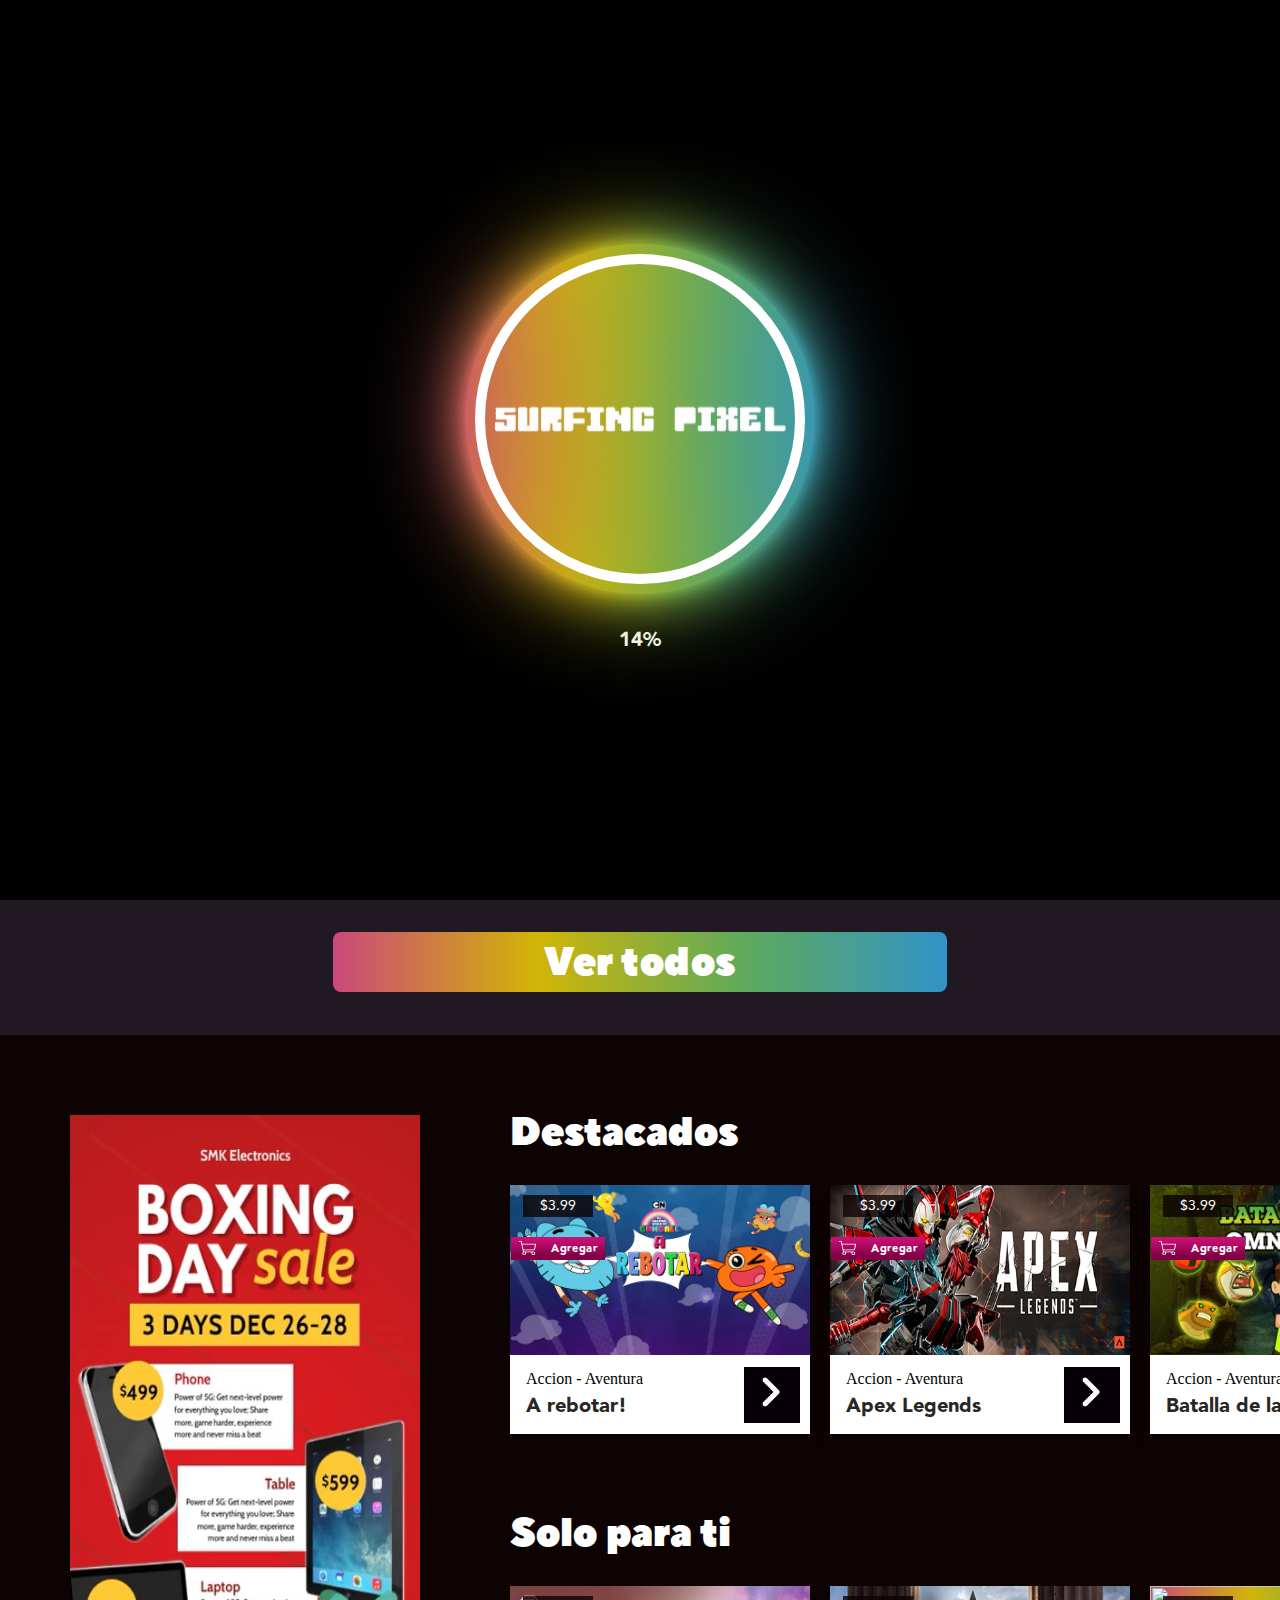
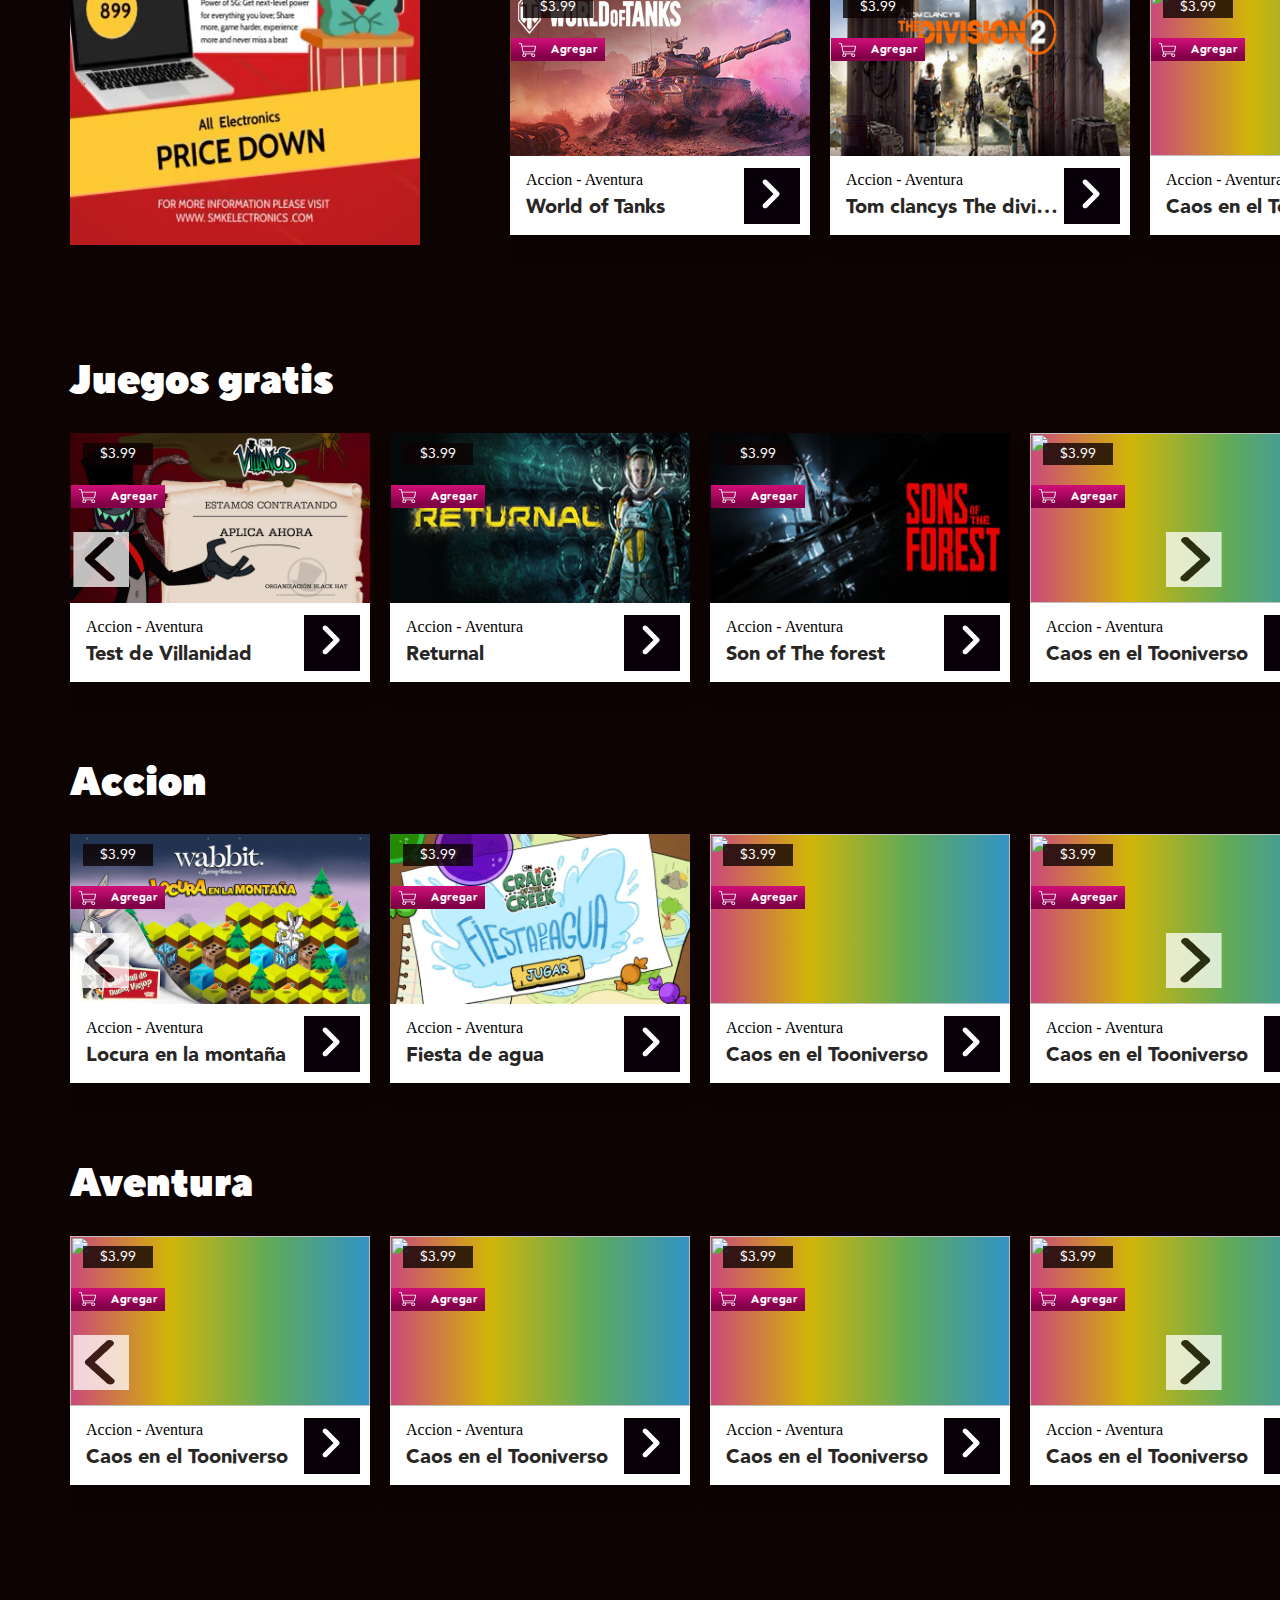
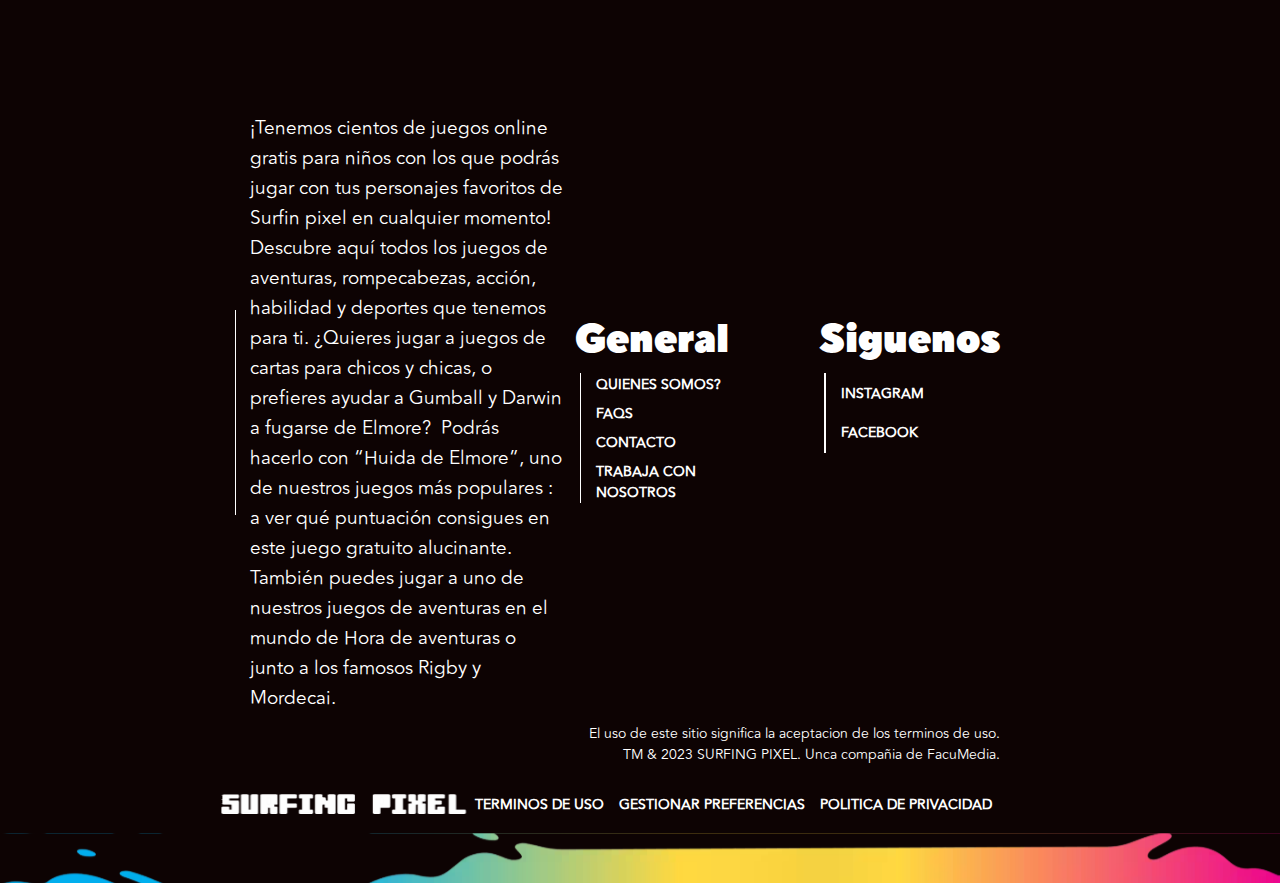
==== home.html @ 3363afa2 "Final" ====
<!DOCTYPE html>
<html lang="es">

<head>
    <meta charset="UTF-8">
    <meta http-equiv="X-UA-Compatible" content="IE=edge">
    <meta name="viewport" content="width=device-width, initial-scale=1.0">
    <title>Surfing Pixel</title>
    <link rel="stylesheet" href="css/styles.css">
</head>

<body>

    <div id="overlayCarga">
        <div>
            <div class="loader">
                <span></span>
                <span></span>
                <span></span>
                <span></span>
            </div>

            <div class="loader-container">
                <span class="loaderNum h2" id="loaderNum">0%</span>
            </div>
        </div>
    </div>

    <nav>
        <div id="logo" onclick="register()"></div>
        <div id="barraBusqueda">
            <span class="textoChico">Buscar juegos.</span>
            <div id="lupa"></div>
        </div>
        <div id="perfil">
            <div id="iconoPerfil">
                <div class="circulo">
                    <div class="borde">
                        <div class="centro">
                            <img class="imgCategoria" src="resources/icos/personajes/gumball.svg" alt="">
                        </div>
                    </div>
                </div>
            </div>
            <div id="perfilInfo" onclick="toggleMenu()">
                <p class="h3">Gumball</p>
                <div id="perfilDebajo" > <!-- Agrega el evento clic directamente aquí -->
                    <p class="textoChico">Lvl: 15</p>
                    <div id="flechaPerfil"></div>
                </div>
                <div id="hamburguesa" style="display: none;">
                    <img src="resources/icos/simbolos/hamburguesa.png" alt="Imagen de perfil">
                </div>
            </div>

        </div>

    </nav>

    <div class="menuCategorias">
        <div id="catContainer">
            <ul id="menuCategoriasul">
                <li class="categoria">
                    <div class="circulo">
                        <div class="borde"></div>
                        <div class="centro">
                            <img class="imgCategoria" src="resources/icos/personajes/carreras.svg" alt="">
                        </div>
                        <div class="contenedorCategoria">
                            <p class="textoCategoria">Carreras</p>
                        </div>
                    </div>
                </li>
                <li class="categoria">
                    <div class="circulo">
                        <div class="borde"></div>
                        <div class="centro">
                            <img class="imgCategoria" src="resources/icos/personajes/basquet.svg" alt="">
                        </div>
                        <div class="contenedorCategoria">
                            <p class="textoCategoria">Basquet</p>
                        </div>
                    </div>
                </li>
                <li class="categoria">
                    <div class="circulo">
                        <div class="borde"></div>
                        <div class="centro">
                            <img class="imgCategoria" src="resources/icos/personajes/belleza.svg" alt="">
                        </div>
                        <div class="contenedorCategoria">
                            <p class="textoCategoria">belleza</p>
                        </div>
                    </div>
                </li>
                <li class="categoria">
                    <div class="circulo">
                        <div class="borde"></div>
                        <div class="centro">
                            <img class="imgCategoria" src="resources/icos/personajes/ben10.svg" alt="">
                        </div>
                        <div class="contenedorCategoria">
                            <p class="textoCategoria">Ben 10</p>
                        </div>
                    </div>
                </li>
                <li class="categoria">
                    <div class="circulo">
                        <div class="borde"></div>
                        <div class="centro">
                            <img class="imgCategoria" src="resources/icos/personajes/cartas.svg" alt="">
                        </div>
                        <div class="contenedorCategoria">
                            <p class="textoCategoria">Cartas</p>
                        </div>
                    </div>
                </li>
                <li class="categoria">
                    <div class="circulo">
                        <div class="borde"></div>
                        <div class="centro">
                            <img class="imgCategoria" src="resources/icos/personajes/casual.svg" alt="">
                        </div>
                        <div class="contenedorCategoria">
                            <p class="textoCategoria">Casual</p>
                        </div>
                    </div>
                </li>
                <li class="categoria">
                    <div class="circulo">
                        <div class="borde"></div>
                        <div class="centro">
                            <img class="imgCategoria" src="resources/icos/personajes/coches.svg" alt="">
                        </div>
                        <div class="contenedorCategoria">
                            <p class="textoCategoria">Coches</p>
                        </div>
                    </div>
                </li>
                <li class="categoria">
                    <div class="circulo">
                        <div class="borde"></div>
                        <div class="centro">
                            <img class="imgCategoria" src="resources/icos/personajes/dipper.svg" alt="">
                        </div>
                        <div class="contenedorCategoria">
                            <p class="textoCategoria">Aventura</p>
                        </div>
                    </div>
                </li>
                <li class="categoria">
                    <div class="circulo">
                        <div class="borde"></div>
                        <div class="centro">
                            <img class="imgCategoria" src="resources/icos/personajes/disparos.svg" alt="">
                        </div>
                        <div class="contenedorCategoria">
                            <p class="textoCategoria">Disparos</p>
                        </div>
                    </div>
                </li>
                <li class="categoria">
                    <div class="circulo">
                        <div class="borde"></div>
                        <div class="centro">
                            <img class="imgCategoria" src="resources/icos/personajes/escape.svg" alt="">
                        </div>
                        <div class="contenedorCategoria">
                            <p class="textoCategoria">Escape</p>
                        </div>
                    </div>
                </li>
                <li class="categoria">
                    <div class="circulo">
                        <div class="borde"></div>
                        <div class="centro">
                            <img class="imgCategoria" src="resources/icos/personajes/minecraft.svg" alt="">
                        </div>
                        <div class="contenedorCategoria">
                            <p class="textoCategoria">Minecraft</p>
                        </div>
                    </div>
                </li>
                <li class="categoria">
                    <div class="circulo">
                        <div class="borde"></div>
                        <div class="centro">
                            <img class="imgCategoria" src="resources/icos/personajes/motos.svg" alt="">
                        </div>
                        <div class="contenedorCategoria">
                            <p class="textoCategoria">Motos</p>
                        </div>
                    </div>
                </li>
                <li class="categoria">
                    <div class="circulo">
                        <div class="borde"></div>
                        <div class="centro">
                            <img class="imgCategoria" src="resources/icos/personajes/gumball.svg" alt="">
                        </div>
                        <div class="contenedorCategoria">
                            <p class="textoCategoria">POOL</p>
                        </div>
                    </div>
                </li>
                <li class="categoria">
                    <div class="circulo">
                        <div class="borde"></div>
                        <div class="centro">
                            <img class="imgCategoria" src="resources/icos/personajes/stickman.svg" alt="">
                        </div>
                        <div class="contenedorCategoria">
                            <p class="textoCategoria">stickman</p>
                        </div>
                    </div>
                </li>
                <li class="categoria">
                    <div class="circulo">
                        <div class="borde"></div>
                        <div class="centro">
                            <img class="imgCategoria" src="resources/icos/personajes/terror.svg" alt="">
                        </div>
                        <div class="contenedorCategoria">
                            <p class="textoCategoria">Terror</p>
                        </div>
                    </div>
                </li>
                <li class="categoria">
                    <div class="circulo">
                        <div class="borde"></div>
                        <div class="centro">
                            <img class="imgCategoria" src="resources/icos/personajes/vestir.svg" alt="">
                        </div>
                        <div class="contenedorCategoria">
                            <p class="textoCategoria">Vestir</p>
                        </div>
                    </div>
                </li>
                <li class="categoria">
                    <div class="circulo">
                        <div class="borde"></div>
                        <div class="centro">
                            <img class="imgCategoria" src="resources/icos/personajes/dipper.svg" alt="">
                        </div>
                        <div class="contenedorCategoria">
                            <p class="textoCategoria">Carreras</p>
                        </div>
                    </div>
                </li>
                <li class="categoria">
                    <div class="circulo">
                        <div class="borde"></div>
                        <div class="centro">
                            <img class="imgCategoria" src="resources/icos/personajes/dipper.svg" alt="">
                        </div>
                        <div class="contenedorCategoria">
                            <p class="textoCategoria">Carreras</p>
                        </div>
                    </div>
                </li>
                <li class="categoria">
                    <div class="circulo">
                        <div class="borde"></div>
                        <div class="centro">
                            <img class="imgCategoria" src="resources/icos/personajes/dipper.svg" alt="">
                        </div>
                        <div class="contenedorCategoria">
                            <p class="textoCategoria">Carreras</p>
                        </div>
                    </div>
                </li>
                <li class="categoria">
                    <div class="circulo">
                        <div class="borde"></div>
                        <div class="centro">
                            <img class="imgCategoria" src="resources/icos/personajes/dipper.svg" alt="">
                        </div>
                        <div class="contenedorCategoria">
                            <p class="textoCategoria">Carreras</p>
                        </div>
                    </div>
                </li>
                <li class="categoria">
                    <div class="circulo">
                        <div class="borde"></div>
                        <div class="centro">
                            <img class="imgCategoria" src="resources/icos/personajes/dipper.svg" alt="">
                        </div>
                        <div class="contenedorCategoria">
                            <p class="textoCategoria">Carreras</p>
                        </div>
                    </div>
                </li>
                <li class="categoria">
                    <div class="circulo">
                        <div class="borde"></div>
                        <div class="centro">
                            <img class="imgCategoria" src="resources/icos/personajes/dipper.svg" alt="">
                        </div>
                        <div class="contenedorCategoria">
                            <p class="textoCategoria">Carreras</p>
                        </div>
                    </div>
                </li>
                <li class="categoria">
                    <div class="circulo">
                        <div class="borde"></div>
                        <div class="centro">
                            <img class="imgCategoria" src="resources/icos/personajes/dipper.svg" alt="">
                        </div>
                        <div class="contenedorCategoria">
                            <p class="textoCategoria">Carreras</p>
                        </div>
                    </div>
                </li>
                <li class="categoria">
                    <div class="circulo">
                        <div class="borde"></div>
                        <div class="centro">
                            <img class="imgCategoria" src="resources/icos/personajes/dipper.svg" alt="">
                        </div>
                        <div class="contenedorCategoria">
                            <p class="textoCategoria">Carreras</p>
                        </div>
                    </div>
                </li>
                <li class="categoria">
                    <div class="circulo">
                        <div class="borde"></div>
                        <div class="centro">
                            <img class="imgCategoria" src="resources/icos/personajes/dipper.svg" alt="">
                        </div>
                        <div class="contenedorCategoria">
                            <p class="textoCategoria">Carreras</p>
                        </div>
                    </div>
                </li>
                <li class="categoria">
                    <div class="circulo">
                        <div class="borde"></div>
                        <div class="centro">
                            <img class="imgCategoria" src="resources/icos/personajes/dipper.svg" alt="">
                        </div>
                        <div class="contenedorCategoria">
                            <p class="textoCategoria">Carreras</p>
                        </div>
                    </div>
                </li>
                <li class="categoria">
                    <div class="circulo">
                        <div class="borde"></div>
                        <div class="centro">
                            <img class="imgCategoria" src="resources/icos/personajes/dipper.svg" alt="">
                        </div>
                        <div class="contenedorCategoria">
                            <p class="textoCategoria">Carreras</p>
                        </div>
                    </div>
                </li>
                <li class="categoria">
                    <div class="circulo">
                        <div class="borde"></div>
                        <div class="centro">
                            <img class="imgCategoria" src="resources/icos/personajes/dipper.svg" alt="">
                        </div>
                        <div class="contenedorCategoria">
                            <p class="textoCategoria">Carreras</p>
                        </div>
                    </div>
                </li>
                <li class="categoria">
                    <div class="circulo">
                        <div class="borde"></div>
                        <div class="centro">
                            <img class="imgCategoria" src="resources/icos/personajes/dipper.svg" alt="">
                        </div>
                        <div class="contenedorCategoria">
                            <p class="textoCategoria">Carreras</p>
                        </div>
                    </div>
                </li>
                <li class="categoria">
                    <div class="circulo">
                        <div class="borde"></div>
                        <div class="centro">
                            <img class="imgCategoria" src="resources/icos/personajes/dipper.svg" alt="">
                        </div>
                        <div class="contenedorCategoria">
                            <p class="textoCategoria">Carreras</p>
                        </div>
                    </div>
                </li>
                <li class="categoria">
                    <div class="circulo">
                        <div class="borde"></div>
                        <div class="centro">
                            <img class="imgCategoria" src="resources/icos/personajes/dipper.svg" alt="">
                        </div>
                        <div class="contenedorCategoria">
                            <p class="textoCategoria">Carreras</p>
                        </div>
                    </div>
                </li>

            </ul>

        </div>
        <div id="flechasCategoria">
            <button id="flechaColorIzq"></button>
            <button id="flechaColor"></button>
        </div>
    </div>

    <div id="biblioteca">
        <div class="tituloBiblioteca">
            <h1>Tu Biblioteca</h1>
        </div>
        <section id="carruselBiblioteca">
            <div class="containerMovedizo ContainerBiblioteca">
                <div class="sup">
                    <div class="cardContainerBiblioteca">
                        <div class="cardBiblioteca">
                            <img class="card-ImgBiblioteca" src="resources/imagenes/juegos/A rebotar.webp">
                            <div class="nameTag">
                                <span class="h2">A rebotar</span>
                            </div>
                        </div>
                    </div>
                    <div class="cardContainerBiblioteca">
                        <div class="cardBiblioteca">
                            <img class="card-ImgBiblioteca" src="resources/imagenes/juegos/Las momias y el anillo perdido.webp">
                            <div class="nameTag">
                                <span class="h2">Momias of ring</span>
                            </div>
                        </div>
                    </div>
                    <div class="cardContainerBiblioteca">
                        <div id="coment"><h4>¡Pruebame!</h4></div>
                        <a href="juego.html">
                            <div class="cardBiblioteca">
                                <img class="card-ImgBiblioteca" src="resources/imagenes/juegos/spyvspy.jpeg">
                                <div class="nameTag">
                                    <span class="h2">SpyvsSpy</span>
                                </div>
                            </div>
                        </a>
                    </div>
                    <div class="cardContainerBiblioteca">
                        <div class="cardBiblioteca">
                            <img class="card-ImgBiblioteca" src="resources/imagenes/cards/es.f2d237b4.webp">
                            <div class="nameTag">
                                <span class="h2">Caos en el Tooniverso</span>
                            </div>
                        </div>
                    </div>
                </div>
                <div class="inf">
                    <div class="cardContainerBiblioteca">
                        <div class="cardBiblioteca">
                            <img class="card-ImgBiblioteca" src="resources/imagenes/cards/es.f2d237b4.webp">
                            <div class="nameTag">
                                <span class="h2">Caos en el Tooniverso</span>
                            </div>
                        </div>
                    </div>
                    <div class="cardContainerBiblioteca">
                        <div class="cardBiblioteca">
                            <img class="card-ImgBiblioteca" src="resources/imagenes/juegos/Que animaniac eres.webp">
                            <div class="nameTag">
                                <span class="h2">Que animaniac eres?</span>
                            </div>
                        </div>
                    </div>
                    <div class="cardContainerBiblioteca">
                        <div class="cardBiblioteca">
                            <img class="card-ImgBiblioteca" src="resources/imagenes/juegos/Escuadron reciclaje.webp">
                            <div class="nameTag">
                                <span class="h2">Escuadron reciclaje</span>
                            </div>
                        </div>
                    </div>
                    <div class="cardContainerBiblioteca">
                        <div class="cardBiblioteca">
                            <img class="card-ImgBiblioteca" src="resources/imagenes/cards/es.f2d237b4.webp">
                            <div class="nameTag">
                                <span class="h2">Caos en el Tooniverso</span>
                            </div>
                        </div>
                    </div>
                </div>

            </div>

        </section>
        <div class="btnContainer">
            <div id="botonTodos">Ver todos</a></div>
        </div>
    </div>

    <div id="gameSection">

        <div id="upperSection">
            <img id="publicidad" src="resources/imagenes/otros/publicidad1.jpg" alt="publicidad">
            <div class="upperCarruseles">
                <div class="carruselData">
                    <h1>Destacados</h1>
                    <section class="carrusel carruselChico">
                        <div class="containerMovedizo">
                            <div id="gameContainer">
                                <div class="cardContainer">
                                    <div class="card">
                                        <div class="cardSup">
                                            <img class="card-Img" src="resources/imagenes/juegos/A rebotar.webp">
                                            <div class="tagContainer">
                                                <div class="tagPrecio">
                                                    <p class="h4">$3.99</p>
                                                </div>
                                                <div id="cardTag" onclick="toggleEstado(this)">
                                                    <img id="carritoIco" src="resources\icos\simbolos\carrito.svg"
                                                        alt="">
                                                    <span class="textoBotones">Agregar</span>
                                                </div>
                                            </div>
                                        </div>
                                        <div class="data">
                                            <div class="data-category-container">
                                                <div class="data-category">
                                                    <span class="texto-chico">Accion - Aventura</span>
                                                </div>
                                            </div>

                                            <div class="playBtn">
                                                <span class="icon links"></span>
                                            </div>


                                            <div class="titulo"><span class="h2">A rebotar!</span></div>
                                        </div>

                                    </div>
                                </div>
                                <div class="cardContainer">
                                    <div class="card">
                                        <div class="cardSup">
                                            <img class="card-Img" src="resources/imagenes/juegos/Apex Legends.jpg">
                                            <div class="tagContainer">
                                                <div class="tagPrecio">
                                                    <p class="h4">$3.99</p>
                                                </div>
                                                <div id="cardTag" onclick="toggleEstado(this)">
                                                    <img id="carritoIco" src="resources\icos\simbolos\carrito.svg"
                                                        alt="">
                                                    <span class="textoBotones">Agregar</span>
                                                </div>
                                            </div>
                                        </div>
                                        <div class="data">
                                            <div class="data-category-container">
                                                <div class="data-category">
                                                    <span class="texto-chico">Accion - Aventura</span>
                                                </div>
                                            </div>

                                            <div class="playBtn">
                                                <span class="icon links"></span>
                                            </div>


                                            <div class="titulo"><span class="h2">Apex Legends</span></div>
                                        </div>

                                    </div>
                                </div>
                                <div class="cardContainer">
                                    <div class="card">
                                        <div class="cardSup">
                                            <img class="card-Img"
                                                src="resources/imagenes/juegos/Batalla de omnibolas.webp">
                                            <div class="tagContainer">
                                                <div class="tagPrecio">
                                                    <p class="h4">$3.99</p>
                                                </div>
                                                <div id="cardTag" onclick="toggleEstado(this)">
                                                    <img id="carritoIco" src="resources\icos\simbolos\carrito.svg"
                                                        alt="">
                                                    <span class="textoBotones">Agregar</span>
                                                </div>
                                            </div>
                                        </div>
                                        <div class="data">
                                            <div class="data-category-container">
                                                <div class="data-category">
                                                    <span class="texto-chico">Accion - Aventura</span>
                                                </div>
                                            </div>

                                            <div class="playBtn">
                                                <span class="icon links"></span>
                                            </div>


                                            <div class="titulo"><span class="h2">Batalla de las omnibolas</span></div>
                                        </div>

                                    </div>
                                </div>
                                <div class="cardContainer">
                                    <div class="card">
                                        <div class="cardSup">
                                            <img class="card-Img"
                                                src="https://cn.i.cdn.ti-platform.com/content/316/caos-en-el-tooniverso/link/ar/card_cit_es.c5f0b2b1.jpg?imwidth=300">
                                            <div class="tagContainer">
                                                <div class="tagPrecio">
                                                    <p class="h4">$3.99</p>
                                                </div>
                                                <div id="cardTag" onclick="toggleEstado(this)">
                                                    <img id="carritoIco" src="resources\icos\simbolos\carrito.svg"
                                                        alt="">
                                                    <span class="textoBotones">Agregar</span>
                                                </div>
                                            </div>
                                        </div>
                                        <div class="data">
                                            <div class="data-category-container">
                                                <div class="data-category">
                                                    <span class="texto-chico">Accion - Aventura</span>
                                                </div>
                                            </div>

                                            <div class="playBtn">
                                                <span class="icon links"></span>
                                            </div>


                                            <div class="titulo"><span class="h2">Caos en el Tooniverso</span></div>
                                        </div>

                                    </div>
                                </div>
                                <div class="cardContainer">
                                    <div class="card">
                                        <div class="cardSup">
                                            <img class="card-Img"
                                                src="https://cn.i.cdn.ti-platform.com/content/316/caos-en-el-tooniverso/link/ar/card_cit_es.c5f0b2b1.jpg?imwidth=300">
                                            <div class="tagContainer">
                                                <div class="tagPrecio">
                                                    <p class="h4">$3.99</p>
                                                </div>
                                                <div id="cardTag" onclick="toggleEstado(this)">
                                                    <img id="carritoIco" src="resources\icos\simbolos\carrito.svg"
                                                        alt="">
                                                    <span class="textoBotones">Agregar</span>
                                                </div>
                                            </div>
                                        </div>
                                        <div class="data">
                                            <div class="data-category-container">
                                                <div class="data-category">
                                                    <span class="texto-chico">Accion - Aventura</span>
                                                </div>
                                            </div>

                                            <div class="playBtn">
                                                <span class="icon links"></span>
                                            </div>


                                            <div class="titulo"><span class="h2">Caos en el Tooniverso</span></div>
                                        </div>

                                    </div>
                                </div>
                                <div class="cardContainer">
                                    <div class="card">
                                        <div class="cardSup">
                                            <img class="card-Img"
                                                src="resources/imagenes/juegos/Escape Misterioso.webp">
                                            <div class="tagContainer">
                                                <div class="tagPrecio">
                                                    <p class="h4">$3.99</p>
                                                </div>
                                                <div id="cardTag" onclick="toggleEstado(this)">
                                                    <img id="carritoIco" src="resources\icos\simbolos\carrito.svg"
                                                        alt="">
                                                    <span class="textoBotones">Agregar</span>
                                                </div>
                                            </div>
                                        </div>
                                        <div class="data">
                                            <div class="data-category-container">
                                                <div class="data-category">
                                                    <span class="texto-chico">Accion - Aventura</span>
                                                </div>
                                            </div>

                                            <div class="playBtn">
                                                <span class="icon links"></span>
                                            </div>


                                            <div class="titulo"><span class="h2">Escape Misterioso</span></div>
                                        </div>

                                    </div>
                                </div>
                                <div class="cardContainer">
                                    <div class="card">
                                        <div class="cardSup">
                                            <img class="card-Img"
                                                src="resources/imagenes/juegos/Escuadron reciclaje.webp">
                                            <div class="tagContainer">
                                                <div class="tagPrecio">
                                                    <p class="h4">$3.99</p>
                                                </div>
                                                <div id="cardTag" onclick="toggleEstado(this)">
                                                    <img id="carritoIco" src="resources\icos\simbolos\carrito.svg"
                                                        alt="">
                                                    <span class="textoBotones">Agregar</span>
                                                </div>
                                            </div>
                                        </div>
                                        <div class="data">
                                            <div class="data-category-container">
                                                <div class="data-category">
                                                    <span class="texto-chico">Accion - Aventura</span>
                                                </div>
                                            </div>

                                            <div class="playBtn">
                                                <span class="icon links"></span>
                                            </div>


                                            <div class="titulo"><span class="h2">Escuadron reciclaje</span></div>
                                        </div>

                                    </div>
                                </div>
                                <div class="cardContainer">
                                    <div class="card">
                                        <div class="cardSup">
                                            <img class="card-Img"
                                                src="https://cn.i.cdn.ti-platform.com/content/316/caos-en-el-tooniverso/link/ar/card_cit_es.c5f0b2b1.jpg?imwidth=300">
                                            <div class="tagContainer">
                                                <div class="tagPrecio">
                                                    <p class="h4">$3.99</p>
                                                </div>
                                                <div id="cardTag" onclick="toggleEstado(this)">
                                                    <img id="carritoIco" src="resources\icos\simbolos\carrito.svg"
                                                        alt="">
                                                    <span class="textoBotones">Agregar</span>
                                                </div>
                                            </div>
                                        </div>
                                        <div class="data">
                                            <div class="data-category-container">
                                                <div class="data-category">
                                                    <span class="texto-chico">Accion - Aventura</span>
                                                </div>
                                            </div>

                                            <div class="playBtn">
                                                <span class="icon links"></span>
                                            </div>


                                            <div class="titulo"><span class="h2">Caos en el Tooniverso</span></div>
                                        </div>

                                    </div>
                                </div>
                            </div>

                            <div class="botones">
                                <div class="botonIzquierdaChico">
                                    <button class="slideBtn left" aria-label="flecha izquierda"></button>
                                </div>
                                <div class="botonDerechaChico">
                                    <button class="slideBtn right" aria-label="flecha derecha"></button>
                                </div>
                            </div>

                        </div>

                    </section>
                </div>
                <div class="carruselData">
                    <h1>Solo para ti</h1>
                    <section class="carrusel carruselChico">
                        <div class="containerMovedizo">
                            <div id="gameContainer">
                                <div class="cardContainer">
                                    <div class="card">
                                        <div class="cardSup">
                                            <img class="card-Img" src="resources/imagenes/juegos/World of Tanks.jpg">
                                            <div class="tagContainer">
                                                <div class="tagPrecio">
                                                    <p class="h4">$3.99</p>
                                                </div>
                                                <div id="cardTag" onclick="toggleEstado(this)">
                                                    <img id="carritoIco" src="resources\icos\simbolos\carrito.svg"
                                                        alt="">
                                                    <span class="textoBotones">Agregar</span>
                                                </div>
                                            </div>
                                        </div>
                                        <div class="data">
                                            <div class="data-category-container">
                                                <div class="data-category">
                                                    <span class="texto-chico">Accion - Aventura</span>
                                                </div>
                                            </div>

                                            <div class="playBtn">
                                                <span class="icon links"></span>
                                            </div>


                                            <div class="titulo"><span class="h2">World of Tanks</span></div>
                                        </div>

                                    </div>
                                </div>
                                <div class="cardContainer">
                                    <div class="card">
                                        <div class="cardSup">
                                            <img class="card-Img"
                                                src="resources/imagenes/juegos/Tom Clancys The division 2.jpg">
                                            <div class="tagContainer">
                                                <div class="tagPrecio">
                                                    <p class="h4">$3.99</p>
                                                </div>
                                                <div id="cardTag" onclick="toggleEstado(this)">
                                                    <img id="carritoIco" src="resources\icos\simbolos\carrito.svg"
                                                        alt="">
                                                    <span class="textoBotones">Agregar</span>
                                                </div>
                                            </div>
                                        </div>
                                        <div class="data">
                                            <div class="data-category-container">
                                                <div class="data-category">
                                                    <span class="texto-chico">Accion - Aventura</span>
                                                </div>
                                            </div>

                                            <div class="playBtn">
                                                <span class="icon links"></span>
                                            </div>


                                            <div class="titulo"><span class="h2">Tom clancys The division</span></div>
                                        </div>

                                    </div>
                                </div>
                                <div class="cardContainer">
                                    <div class="card">
                                        <div class="cardSup">
                                            <img class="card-Img"
                                                src="https://cn.i.cdn.ti-platform.com/content/316/caos-en-el-tooniverso/link/ar/card_cit_es.c5f0b2b1.jpg?imwidth=300">
                                            <div class="tagContainer">
                                                <div class="tagPrecio">
                                                    <p class="h4">$3.99</p>
                                                </div>
                                                <div id="cardTag" onclick="toggleEstado(this)">
                                                    <img id="carritoIco" src="resources\icos\simbolos\carrito.svg"
                                                        alt="">
                                                    <span class="textoBotones">Agregar</span>
                                                </div>
                                            </div>
                                        </div>
                                        <div class="data">
                                            <div class="data-category-container">
                                                <div class="data-category">
                                                    <span class="texto-chico">Accion - Aventura</span>
                                                </div>
                                            </div>

                                            <div class="playBtn">
                                                <span class="icon links"></span>
                                            </div>


                                            <div class="titulo"><span class="h2">Caos en el Tooniverso</span></div>
                                        </div>

                                    </div>
                                </div>
                                <div class="cardContainer">
                                    <div class="card">
                                        <div class="cardSup">
                                            <img class="card-Img"
                                                src="resources/imagenes/juegos/Copatoon - Campeones+.webp">
                                            <div class="tagContainer">
                                                <div class="tagPrecio">
                                                    <p class="h4">$3.99</p>
                                                </div>
                                                <div id="cardTag" onclick="toggleEstado(this)">
                                                    <img id="carritoIco" src="resources\icos\simbolos\carrito.svg"
                                                        alt="">
                                                    <span class="textoBotones">Agregar</span>
                                                </div>
                                            </div>
                                        </div>
                                        <div class="data">
                                            <div class="data-category-container">
                                                <div class="data-category">
                                                    <span class="texto-chico">Accion - Aventura</span>
                                                </div>
                                            </div>

                                            <div class="playBtn">
                                                <span class="icon links"></span>
                                            </div>


                                            <div class="titulo"><span class="h2">Campeones De Copatoon</span></div>
                                        </div>

                                    </div>
                                </div>
                                <div class="cardContainer">
                                    <div class="card">
                                        <div class="cardSup">
                                            <img class="card-Img"
                                                src="https://cn.i.cdn.ti-platform.com/content/316/caos-en-el-tooniverso/link/ar/card_cit_es.c5f0b2b1.jpg?imwidth=300">
                                            <div class="tagContainer">
                                                <div class="tagPrecio">
                                                    <p class="h4">$3.99</p>
                                                </div>
                                                <div id="cardTag" onclick="toggleEstado(this)">
                                                    <img id="carritoIco" src="resources\icos\simbolos\carrito.svg"
                                                        alt="">
                                                    <span class="textoBotones">Agregar</span>
                                                </div>
                                            </div>
                                        </div>
                                        <div class="data">
                                            <div class="data-category-container">
                                                <div class="data-category">
                                                    <span class="texto-chico">Accion - Aventura</span>
                                                </div>
                                            </div>

                                            <div class="playBtn">
                                                <span class="icon links"></span>
                                            </div>


                                            <div class="titulo"><span class="h2">Caos en el Tooniverso</span></div>
                                        </div>

                                    </div>
                                </div>
                                <div class="cardContainer">
                                    <div class="card">
                                        <div class="cardSup">
                                            <img class="card-Img"
                                                src="https://cn.i.cdn.ti-platform.com/content/316/caos-en-el-tooniverso/link/ar/card_cit_es.c5f0b2b1.jpg?imwidth=300">
                                            <div class="tagContainer">
                                                <div class="tagPrecio">
                                                    <p class="h4">$3.99</p>
                                                </div>
                                                <div id="cardTag" onclick="toggleEstado(this)">
                                                    <img id="carritoIco" src="resources\icos\simbolos\carrito.svg"
                                                        alt="">
                                                    <span class="textoBotones">Agregar</span>
                                                </div>
                                            </div>
                                        </div>
                                        <div class="data">
                                            <div class="data-category-container">
                                                <div class="data-category">
                                                    <span class="texto-chico">Accion - Aventura</span>
                                                </div>
                                            </div>

                                            <div class="playBtn">
                                                <span class="icon links"></span>
                                            </div>


                                            <div class="titulo"><span class="h2">Caos en el Tooniverso</span></div>
                                        </div>

                                    </div>
                                </div>
                                <div class="cardContainer">
                                    <div class="card">
                                        <div class="cardSup">
                                            <img class="card-Img"
                                                src="https://cn.i.cdn.ti-platform.com/content/316/caos-en-el-tooniverso/link/ar/card_cit_es.c5f0b2b1.jpg?imwidth=300">
                                            <div class="tagContainer">
                                                <div class="tagPrecio">
                                                    <p class="h4">$3.99</p>
                                                </div>
                                                <div id="cardTag" onclick="toggleEstado(this)">
                                                    <img id="carritoIco" src="resources\icos\simbolos\carrito.svg"
                                                        alt="">
                                                    <span class="textoBotones">Agregar</span>
                                                </div>
                                            </div>
                                        </div>
                                        <div class="data">
                                            <div class="data-category-container">
                                                <div class="data-category">
                                                    <span class="texto-chico">Accion - Aventura</span>
                                                </div>
                                            </div>

                                            <div class="playBtn">
                                                <span class="icon links"></span>
                                            </div>


                                            <div class="titulo"><span class="h2">Caos en el Tooniverso</span></div>
                                        </div>

                                    </div>
                                </div>
                                <div class="cardContainer">
                                    <div class="card">
                                        <div class="cardSup">
                                            <img class="card-Img"
                                                src="https://cn.i.cdn.ti-platform.com/content/316/caos-en-el-tooniverso/link/ar/card_cit_es.c5f0b2b1.jpg?imwidth=300">
                                            <div class="tagContainer">
                                                <div class="tagPrecio">
                                                    <p class="h4">$3.99</p>
                                                </div>
                                                <div id="cardTag" onclick="toggleEstado(this)">
                                                    <img id="carritoIco" src="resources\icos\simbolos\carrito.svg"
                                                        alt="">
                                                    <span class="textoBotones">Agregar</span>
                                                </div>
                                            </div>
                                        </div>
                                        <div class="data">
                                            <div class="data-category-container">
                                                <div class="data-category">
                                                    <span class="texto-chico">Accion - Aventura</span>
                                                </div>
                                            </div>

                                            <div class="playBtn">
                                                <span class="icon links"></span>
                                            </div>


                                            <div class="titulo"><span class="h2">Caos en el Tooniverso</span></div>
                                        </div>

                                    </div>
                                </div>
                            </div>

                            <div class="botones">
                                <div class="botonIzquierdaChico">
                                    <button class="slideBtn left" aria-label="flecha izquierda"></button>
                                </div>
                                <div class="botonDerechaChico">
                                    <button class="slideBtn right" aria-label="flecha derecha"></button>
                                </div>
                            </div>

                        </div>

                    </section>
                </div>
            </div>
        </div>

        <div id="downSection">
            <div class="upperCarruseles">
                <div class="carruselData">
                    <h1>Juegos gratis</h1>
                    <section class="carrusel carruselLargo">
                        <div class="containerMovedizo">
                            <div id="gameContainer">
                                <div class="cardContainer">
                                    <div class="card">
                                        <div class="cardSup">
                                            <img class="card-Img"
                                                src="resources/imagenes/juegos/test de villanidad.webp">
                                            <div class="tagContainer">
                                                <div class="tagPrecio">
                                                    <p class="h4">$3.99</p>
                                                </div>
                                                <div id="cardTag" onclick="toggleEstado(this)">
                                                    <img id="carritoIco" src="resources\icos\simbolos\carrito.svg"
                                                        alt="">
                                                    <span class="textoBotones">Agregar</span>
                                                </div>
                                            </div>
                                        </div>
                                        <div class="data">
                                            <div class="data-category-container">
                                                <div class="data-category">
                                                    <span class="texto-chico">Accion - Aventura</span>
                                                </div>
                                            </div>

                                            <div class="playBtn">
                                                <span class="icon links"></span>
                                            </div>


                                            <div class="titulo"><span class="h2">Test de Villanidad</span></div>
                                        </div>

                                    </div>
                                </div>
                                <div class="cardContainer">
                                    <div class="card">
                                        <div class="cardSup">
                                            <img class="card-Img"
                                                src="resources/imagenes/juegos/Returnal.jpg">
                                            <div class="tagContainer">
                                                <div class="tagPrecio">
                                                    <p class="h4">$3.99</p>
                                                </div>
                                                <div id="cardTag" onclick="toggleEstado(this)">
                                                    <img id="carritoIco" src="resources\icos\simbolos\carrito.svg"
                                                        alt="">
                                                    <span class="textoBotones">Agregar</span>
                                                </div>
                                            </div>
                                        </div>
                                        <div class="data">
                                            <div class="data-category-container">
                                                <div class="data-category">
                                                    <span class="texto-chico">Accion - Aventura</span>
                                                </div>
                                            </div>

                                            <div class="playBtn">
                                                <span class="icon links"></span>
                                            </div>


                                            <div class="titulo"><span class="h2">Returnal</span></div>
                                        </div>

                                    </div>
                                </div>
                                <div class="cardContainer">
                                    <div class="card">
                                        <div class="cardSup">
                                            <img class="card-Img"
                                                src="resources/imagenes/juegos/Son of the forest.jpg">
                                            <div class="tagContainer">
                                                <div class="tagPrecio">
                                                    <p class="h4">$3.99</p>
                                                </div>
                                                <div id="cardTag" onclick="toggleEstado(this)">
                                                    <img id="carritoIco" src="resources\icos\simbolos\carrito.svg"
                                                        alt="">
                                                    <span class="textoBotones">Agregar</span>
                                                </div>
                                            </div>
                                        </div>
                                        <div class="data">
                                            <div class="data-category-container">
                                                <div class="data-category">
                                                    <span class="texto-chico">Accion - Aventura</span>
                                                </div>
                                            </div>

                                            <div class="playBtn">
                                                <span class="icon links"></span>
                                            </div>


                                            <div class="titulo"><span class="h2">Son of The forest</span></div>
                                        </div>

                                    </div>
                                </div>
                                <div class="cardContainer">
                                    <div class="card">
                                        <div class="cardSup">
                                            <img class="card-Img"
                                                src="https://cn.i.cdn.ti-platform.com/content/316/caos-en-el-tooniverso/link/ar/card_cit_es.c5f0b2b1.jpg?imwidth=300">
                                            <div class="tagContainer">
                                                <div class="tagPrecio">
                                                    <p class="h4">$3.99</p>
                                                </div>
                                                <div id="cardTag" onclick="toggleEstado(this)">
                                                    <img id="carritoIco" src="resources\icos\simbolos\carrito.svg"
                                                        alt="">
                                                    <span class="textoBotones">Agregar</span>
                                                </div>
                                            </div>
                                        </div>
                                        <div class="data">
                                            <div class="data-category-container">
                                                <div class="data-category">
                                                    <span class="texto-chico">Accion - Aventura</span>
                                                </div>
                                            </div>

                                            <div class="playBtn">
                                                <span class="icon links"></span>
                                            </div>


                                            <div class="titulo"><span class="h2">Caos en el Tooniverso</span></div>
                                        </div>

                                    </div>
                                </div>
                                <div class="cardContainer">
                                    <div class="card">
                                        <div class="cardSup">
                                            <img class="card-Img"
                                                src="https://cn.i.cdn.ti-platform.com/content/316/caos-en-el-tooniverso/link/ar/card_cit_es.c5f0b2b1.jpg?imwidth=300">
                                            <div class="tagContainer">
                                                <div class="tagPrecio">
                                                    <p class="h4">$3.99</p>
                                                </div>
                                                <div id="cardTag" onclick="toggleEstado(this)">
                                                    <img id="carritoIco" src="resources\icos\simbolos\carrito.svg"
                                                        alt="">
                                                    <span class="textoBotones">Agregar</span>
                                                </div>
                                            </div>
                                        </div>
                                        <div class="data">
                                            <div class="data-category-container">
                                                <div class="data-category">
                                                    <span class="texto-chico">Accion - Aventura</span>
                                                </div>
                                            </div>

                                            <div class="playBtn">
                                                <span class="icon links"></span>
                                            </div>


                                            <div class="titulo"><span class="h2">Caos en el Tooniverso</span></div>
                                        </div>

                                    </div>
                                </div>
                                <div class="cardContainer">
                                    <div class="card">
                                        <div class="cardSup">
                                            <img class="card-Img"
                                                src="https://cn.i.cdn.ti-platform.com/content/316/caos-en-el-tooniverso/link/ar/card_cit_es.c5f0b2b1.jpg?imwidth=300">
                                            <div class="tagContainer">
                                                <div class="tagPrecio">
                                                    <p class="h4">$3.99</p>
                                                </div>
                                                <div id="cardTag" onclick="toggleEstado(this)">
                                                    <img id="carritoIco" src="resources\icos\simbolos\carrito.svg"
                                                        alt="">
                                                    <span class="textoBotones">Agregar</span>
                                                </div>
                                            </div>
                                        </div>
                                        <div class="data">
                                            <div class="data-category-container">
                                                <div class="data-category">
                                                    <span class="texto-chico">Accion - Aventura</span>
                                                </div>
                                            </div>

                                            <div class="playBtn">
                                                <span class="icon links"></span>
                                            </div>


                                            <div class="titulo"><span class="h2">Caos en el Tooniverso</span></div>
                                        </div>

                                    </div>
                                </div>
                                <div class="cardContainer">
                                    <div class="card">
                                        <div class="cardSup">
                                            <img class="card-Img"
                                                src="https://cn.i.cdn.ti-platform.com/content/316/caos-en-el-tooniverso/link/ar/card_cit_es.c5f0b2b1.jpg?imwidth=300">
                                            <div class="tagContainer">
                                                <div class="tagPrecio">
                                                    <p class="h4">$3.99</p>
                                                </div>
                                                <div id="cardTag" onclick="toggleEstado(this)">
                                                    <img id="carritoIco" src="resources\icos\simbolos\carrito.svg"
                                                        alt="">
                                                    <span class="textoBotones">Agregar</span>
                                                </div>
                                            </div>
                                        </div>
                                        <div class="data">
                                            <div class="data-category-container">
                                                <div class="data-category">
                                                    <span class="texto-chico">Accion - Aventura</span>
                                                </div>
                                            </div>

                                            <div class="playBtn">
                                                <span class="icon links"></span>
                                            </div>


                                            <div class="titulo"><span class="h2">Caos en el Tooniverso</span></div>
                                        </div>

                                    </div>
                                </div>
                                <div class="cardContainer">
                                    <div class="card">
                                        <div class="cardSup">
                                            <img class="card-Img"
                                                src="https://cn.i.cdn.ti-platform.com/content/316/caos-en-el-tooniverso/link/ar/card_cit_es.c5f0b2b1.jpg?imwidth=300">
                                            <div class="tagContainer">
                                                <div class="tagPrecio">
                                                    <p class="h4">$3.99</p>
                                                </div>
                                                <div id="cardTag" onclick="toggleEstado(this)">
                                                    <img id="carritoIco" src="resources\icos\simbolos\carrito.svg"
                                                        alt="">
                                                    <span class="textoBotones">Agregar</span>
                                                </div>
                                            </div>
                                        </div>
                                        <div class="data">
                                            <div class="data-category-container">
                                                <div class="data-category">
                                                    <span class="texto-chico">Accion - Aventura</span>
                                                </div>
                                            </div>

                                            <div class="playBtn">
                                                <span class="icon links"></span>
                                            </div>


                                            <div class="titulo"><span class="h2">Caos en el Tooniverso</span></div>
                                        </div>

                                    </div>
                                </div>
                                <div class="cardContainer">
                                    <div class="card">
                                        <div class="cardSup">
                                            <img class="card-Img"
                                                src="https://cn.i.cdn.ti-platform.com/content/316/caos-en-el-tooniverso/link/ar/card_cit_es.c5f0b2b1.jpg?imwidth=300">
                                            <div class="tagContainer">
                                                <div class="tagPrecio">
                                                    <p class="h4">$3.99</p>
                                                </div>
                                                <div id="cardTag" onclick="toggleEstado(this)">
                                                    <img id="carritoIco" src="resources\icos\simbolos\carrito.svg"
                                                        alt="">
                                                    <span class="textoBotones">Agregar</span>
                                                </div>
                                            </div>
                                        </div>
                                        <div class="data">
                                            <div class="data-category-container">
                                                <div class="data-category">
                                                    <span class="texto-chico">Accion - Aventura</span>
                                                </div>
                                            </div>

                                            <div class="playBtn">
                                                <span class="icon links"></span>
                                            </div>


                                            <div class="titulo"><span class="h2">Caos en el Tooniverso</span></div>
                                        </div>

                                    </div>
                                </div>
                                <div class="cardContainer">
                                    <div class="card">
                                        <div class="cardSup">
                                            <img class="card-Img"
                                                src="https://cn.i.cdn.ti-platform.com/content/316/caos-en-el-tooniverso/link/ar/card_cit_es.c5f0b2b1.jpg?imwidth=300">
                                            <div class="tagContainer">
                                                <div class="tagPrecio">
                                                    <p class="h4">$3.99</p>
                                                </div>
                                                <div id="cardTag" onclick="toggleEstado(this)">
                                                    <img id="carritoIco" src="resources\icos\simbolos\carrito.svg"
                                                        alt="">
                                                    <span class="textoBotones">Agregar</span>
                                                </div>
                                            </div>
                                        </div>
                                        <div class="data">
                                            <div class="data-category-container">
                                                <div class="data-category">
                                                    <span class="texto-chico">Accion - Aventura</span>
                                                </div>
                                            </div>

                                            <div class="playBtn">
                                                <span class="icon links"></span>
                                            </div>


                                            <div class="titulo"><span class="h2">Caos en el Tooniverso</span></div>
                                        </div>

                                    </div>
                                </div>
                                <div class="cardContainer">
                                    <div class="card">
                                        <div class="cardSup">
                                            <img class="card-Img"
                                                src="https://cn.i.cdn.ti-platform.com/content/316/caos-en-el-tooniverso/link/ar/card_cit_es.c5f0b2b1.jpg?imwidth=300">
                                            <div class="tagContainer">
                                                <div class="tagPrecio">
                                                    <p class="h4">$3.99</p>
                                                </div>
                                                <div id="cardTag" onclick="toggleEstado(this)">
                                                    <img id="carritoIco" src="resources\icos\simbolos\carrito.svg"
                                                        alt="">
                                                    <span class="textoBotones">Agregar</span>
                                                </div>
                                            </div>
                                        </div>
                                        <div class="data">
                                            <div class="data-category-container">
                                                <div class="data-category">
                                                    <span class="texto-chico">Accion - Aventura</span>
                                                </div>
                                            </div>

                                            <div class="playBtn">
                                                <span class="icon links"></span>
                                            </div>


                                            <div class="titulo"><span class="h2">Caos en el Tooniverso</span></div>
                                        </div>

                                    </div>
                                </div>
                                <div class="cardContainer">
                                    <div class="card">
                                        <div class="cardSup">
                                            <img class="card-Img"
                                                src="https://cn.i.cdn.ti-platform.com/content/316/caos-en-el-tooniverso/link/ar/card_cit_es.c5f0b2b1.jpg?imwidth=300">
                                            <div class="tagContainer">
                                                <div class="tagPrecio">
                                                    <p class="h4">$3.99</p>
                                                </div>
                                                <div id="cardTag" onclick="toggleEstado(this)">
                                                    <img id="carritoIco" src="resources\icos\simbolos\carrito.svg"
                                                        alt="">
                                                    <span class="textoBotones">Agregar</span>
                                                </div>
                                            </div>
                                        </div>
                                        <div class="data">
                                            <div class="data-category-container">
                                                <div class="data-category">
                                                    <span class="texto-chico">Accion - Aventura</span>
                                                </div>
                                            </div>

                                            <div class="playBtn">
                                                <span class="icon links"></span>
                                            </div>


                                            <div class="titulo"><span class="h2">Caos en el Tooniverso</span></div>
                                        </div>

                                    </div>
                                </div>
                                <div class="cardContainer">
                                    <div class="card">
                                        <div class="cardSup">
                                            <img class="card-Img"
                                                src="https://cn.i.cdn.ti-platform.com/content/316/caos-en-el-tooniverso/link/ar/card_cit_es.c5f0b2b1.jpg?imwidth=300">
                                            <div class="tagContainer">
                                                <div class="tagPrecio">
                                                    <p class="h4">$3.99</p>
                                                </div>
                                                <div id="cardTag" onclick="toggleEstado(this)">
                                                    <img id="carritoIco" src="resources\icos\simbolos\carrito.svg"
                                                        alt="">
                                                    <span class="textoBotones">Agregar</span>
                                                </div>
                                            </div>
                                        </div>
                                        <div class="data">
                                            <div class="data-category-container">
                                                <div class="data-category">
                                                    <span class="texto-chico">Accion - Aventura</span>
                                                </div>
                                            </div>

                                            <div class="playBtn">
                                                <span class="icon links"></span>
                                            </div>


                                            <div class="titulo"><span class="h2">Caos en el Tooniverso</span></div>
                                        </div>

                                    </div>
                                </div>
                            </div>

                            <div class="botones">
                                <div class="botonIzquierda">
                                    <button class="slideBtn left" aria-label="flecha izquierda"></button>
                                </div>
                                <div class="botonDerecha">
                                    <button class="slideBtn right" aria-label="flecha derecha"></button>
                                </div>
                            </div>

                        </div>

                    </section>
                </div>
                <div class="carruselData">
                    <h1>Accion</h1>
                    <section class="carrusel carruselLargo">
                        <div class="containerMovedizo">
                            <div id="gameContainer">
                                <div class="cardContainer">
                                    <div class="card">
                                        <div class="cardSup">
                                            <img class="card-Img"
                                                src="resources/imagenes/juegos/Locura en la montaña.webp">
                                            <div class="tagContainer">
                                                <div class="tagPrecio">
                                                    <p class="h4">$3.99</p>
                                                </div>
                                                <div id="cardTag" onclick="toggleEstado(this)">
                                                    <img id="carritoIco" src="resources\icos\simbolos\carrito.svg"
                                                        alt="">
                                                    <span class="textoBotones">Agregar</span>
                                                </div>
                                            </div>
                                        </div>
                                        <div class="data">
                                            <div class="data-category-container">
                                                <div class="data-category">
                                                    <span class="texto-chico">Accion - Aventura</span>
                                                </div>
                                            </div>

                                            <div class="playBtn">
                                                <span class="icon links"></span>
                                            </div>


                                            <div class="titulo"><span class="h2">Locura en la montaña</span></div>
                                        </div>

                                    </div>
                                </div>
                                <div class="cardContainer">
                                    <div class="card">
                                        <div class="cardSup">
                                            <img class="card-Img"
                                                src="resources/imagenes/juegos/Fiesta de agua.webp">
                                            <div class="tagContainer">
                                                <div class="tagPrecio">
                                                    <p class="h4">$3.99</p>
                                                </div>
                                                <div id="cardTag" onclick="toggleEstado(this)">
                                                    <img id="carritoIco" src="resources\icos\simbolos\carrito.svg"
                                                        alt="">
                                                    <span class="textoBotones">Agregar</span>
                                                </div>
                                            </div>
                                        </div>
                                        <div class="data">
                                            <div class="data-category-container">
                                                <div class="data-category">
                                                    <span class="texto-chico">Accion - Aventura</span>
                                                </div>
                                            </div>

                                            <div class="playBtn">
                                                <span class="icon links"></span>
                                            </div>


                                            <div class="titulo"><span class="h2">Fiesta de agua</span></div>
                                        </div>

                                    </div>
                                </div>
                                <div class="cardContainer">
                                    <div class="card">
                                        <div class="cardSup">
                                            <img class="card-Img"
                                                src="https://cn.i.cdn.ti-platform.com/content/316/caos-en-el-tooniverso/link/ar/card_cit_es.c5f0b2b1.jpg?imwidth=300">
                                            <div class="tagContainer">
                                                <div class="tagPrecio">
                                                    <p class="h4">$3.99</p>
                                                </div>
                                                <div id="cardTag" onclick="toggleEstado(this)">
                                                    <img id="carritoIco" src="resources\icos\simbolos\carrito.svg"
                                                        alt="">
                                                    <span class="textoBotones">Agregar</span>
                                                </div>
                                            </div>
                                        </div>
                                        <div class="data">
                                            <div class="data-category-container">
                                                <div class="data-category">
                                                    <span class="texto-chico">Accion - Aventura</span>
                                                </div>
                                            </div>

                                            <div class="playBtn">
                                                <span class="icon links"></span>
                                            </div>


                                            <div class="titulo"><span class="h2">Caos en el Tooniverso</span></div>
                                        </div>

                                    </div>
                                </div>
                                <div class="cardContainer">
                                    <div class="card">
                                        <div class="cardSup">
                                            <img class="card-Img"
                                                src="https://cn.i.cdn.ti-platform.com/content/316/caos-en-el-tooniverso/link/ar/card_cit_es.c5f0b2b1.jpg?imwidth=300">
                                            <div class="tagContainer">
                                                <div class="tagPrecio">
                                                    <p class="h4">$3.99</p>
                                                </div>
                                                <div id="cardTag" onclick="toggleEstado(this)">
                                                    <img id="carritoIco" src="resources\icos\simbolos\carrito.svg"
                                                        alt="">
                                                    <span class="textoBotones">Agregar</span>
                                                </div>
                                            </div>
                                        </div>
                                        <div class="data">
                                            <div class="data-category-container">
                                                <div class="data-category">
                                                    <span class="texto-chico">Accion - Aventura</span>
                                                </div>
                                            </div>

                                            <div class="playBtn">
                                                <span class="icon links"></span>
                                            </div>


                                            <div class="titulo"><span class="h2">Caos en el Tooniverso</span></div>
                                        </div>

                                    </div>
                                </div>
                                <div class="cardContainer">
                                    <div class="card">
                                        <div class="cardSup">
                                            <img class="card-Img"
                                                src="https://cn.i.cdn.ti-platform.com/content/316/caos-en-el-tooniverso/link/ar/card_cit_es.c5f0b2b1.jpg?imwidth=300">
                                            <div class="tagContainer">
                                                <div class="tagPrecio">
                                                    <p class="h4">$3.99</p>
                                                </div>
                                                <div id="cardTag" onclick="toggleEstado(this)">
                                                    <img id="carritoIco" src="resources\icos\simbolos\carrito.svg"
                                                        alt="">
                                                    <span class="textoBotones">Agregar</span>
                                                </div>
                                            </div>
                                        </div>
                                        <div class="data">
                                            <div class="data-category-container">
                                                <div class="data-category">
                                                    <span class="texto-chico">Accion - Aventura</span>
                                                </div>
                                            </div>

                                            <div class="playBtn">
                                                <span class="icon links"></span>
                                            </div>


                                            <div class="titulo"><span class="h2">Caos en el Tooniverso</span></div>
                                        </div>

                                    </div>
                                </div>
                                <div class="cardContainer">
                                    <div class="card">
                                        <div class="cardSup">
                                            <img class="card-Img"
                                                src="https://cn.i.cdn.ti-platform.com/content/316/caos-en-el-tooniverso/link/ar/card_cit_es.c5f0b2b1.jpg?imwidth=300">
                                            <div class="tagContainer">
                                                <div class="tagPrecio">
                                                    <p class="h4">$3.99</p>
                                                </div>
                                                <div id="cardTag" onclick="toggleEstado(this)">
                                                    <img id="carritoIco" src="resources\icos\simbolos\carrito.svg"
                                                        alt="">
                                                    <span class="textoBotones">Agregar</span>
                                                </div>
                                            </div>
                                        </div>
                                        <div class="data">
                                            <div class="data-category-container">
                                                <div class="data-category">
                                                    <span class="texto-chico">Accion - Aventura</span>
                                                </div>
                                            </div>

                                            <div class="playBtn">
                                                <span class="icon links"></span>
                                            </div>


                                            <div class="titulo"><span class="h2">Caos en el Tooniverso</span></div>
                                        </div>

                                    </div>
                                </div>
                                <div class="cardContainer">
                                    <div class="card">
                                        <div class="cardSup">
                                            <img class="card-Img"
                                                src="https://cn.i.cdn.ti-platform.com/content/316/caos-en-el-tooniverso/link/ar/card_cit_es.c5f0b2b1.jpg?imwidth=300">
                                            <div class="tagContainer">
                                                <div class="tagPrecio">
                                                    <p class="h4">$3.99</p>
                                                </div>
                                                <div id="cardTag" onclick="toggleEstado(this)">
                                                    <img id="carritoIco" src="resources\icos\simbolos\carrito.svg"
                                                        alt="">
                                                    <span class="textoBotones">Agregar</span>
                                                </div>
                                            </div>
                                        </div>
                                        <div class="data">
                                            <div class="data-category-container">
                                                <div class="data-category">
                                                    <span class="texto-chico">Accion - Aventura</span>
                                                </div>
                                            </div>

                                            <div class="playBtn">
                                                <span class="icon links"></span>
                                            </div>


                                            <div class="titulo"><span class="h2">Caos en el Tooniverso</span></div>
                                        </div>

                                    </div>
                                </div>
                                <div class="cardContainer">
                                    <div class="card">
                                        <div class="cardSup">
                                            <img class="card-Img"
                                                src="https://cn.i.cdn.ti-platform.com/content/316/caos-en-el-tooniverso/link/ar/card_cit_es.c5f0b2b1.jpg?imwidth=300">
                                            <div class="tagContainer">
                                                <div class="tagPrecio">
                                                    <p class="h4">$3.99</p>
                                                </div>
                                                <div id="cardTag" onclick="toggleEstado(this)">
                                                    <img id="carritoIco" src="resources\icos\simbolos\carrito.svg"
                                                        alt="">
                                                    <span class="textoBotones">Agregar</span>
                                                </div>
                                            </div>
                                        </div>
                                        <div class="data">
                                            <div class="data-category-container">
                                                <div class="data-category">
                                                    <span class="texto-chico">Accion - Aventura</span>
                                                </div>
                                            </div>

                                            <div class="playBtn">
                                                <span class="icon links"></span>
                                            </div>


                                            <div class="titulo"><span class="h2">Caos en el Tooniverso</span></div>
                                        </div>

                                    </div>
                                </div>
                                <div class="cardContainer">
                                    <div class="card">
                                        <div class="cardSup">
                                            <img class="card-Img"
                                                src="https://cn.i.cdn.ti-platform.com/content/316/caos-en-el-tooniverso/link/ar/card_cit_es.c5f0b2b1.jpg?imwidth=300">
                                            <div class="tagContainer">
                                                <div class="tagPrecio">
                                                    <p class="h4">$3.99</p>
                                                </div>
                                                <div id="cardTag" onclick="toggleEstado(this)">
                                                    <img id="carritoIco" src="resources\icos\simbolos\carrito.svg"
                                                        alt="">
                                                    <span class="textoBotones">Agregar</span>
                                                </div>
                                            </div>
                                        </div>
                                        <div class="data">
                                            <div class="data-category-container">
                                                <div class="data-category">
                                                    <span class="texto-chico">Accion - Aventura</span>
                                                </div>
                                            </div>

                                            <div class="playBtn">
                                                <span class="icon links"></span>
                                            </div>


                                            <div class="titulo"><span class="h2">Caos en el Tooniverso</span></div>
                                        </div>

                                    </div>
                                </div>
                                <div class="cardContainer">
                                    <div class="card">
                                        <div class="cardSup">
                                            <img class="card-Img"
                                                src="https://cn.i.cdn.ti-platform.com/content/316/caos-en-el-tooniverso/link/ar/card_cit_es.c5f0b2b1.jpg?imwidth=300">
                                            <div class="tagContainer">
                                                <div class="tagPrecio">
                                                    <p class="h4">$3.99</p>
                                                </div>
                                                <div id="cardTag" onclick="toggleEstado(this)">
                                                    <img id="carritoIco" src="resources\icos\simbolos\carrito.svg"
                                                        alt="">
                                                    <span class="textoBotones">Agregar</span>
                                                </div>
                                            </div>
                                        </div>
                                        <div class="data">
                                            <div class="data-category-container">
                                                <div class="data-category">
                                                    <span class="texto-chico">Accion - Aventura</span>
                                                </div>
                                            </div>

                                            <div class="playBtn">
                                                <span class="icon links"></span>
                                            </div>


                                            <div class="titulo"><span class="h2">Caos en el Tooniverso</span></div>
                                        </div>

                                    </div>
                                </div>
                                <div class="cardContainer">
                                    <div class="card">
                                        <div class="cardSup">
                                            <img class="card-Img"
                                                src="https://cn.i.cdn.ti-platform.com/content/316/caos-en-el-tooniverso/link/ar/card_cit_es.c5f0b2b1.jpg?imwidth=300">
                                            <div class="tagContainer">
                                                <div class="tagPrecio">
                                                    <p class="h4">$3.99</p>
                                                </div>
                                                <div id="cardTag" onclick="toggleEstado(this)">
                                                    <img id="carritoIco" src="resources\icos\simbolos\carrito.svg"
                                                        alt="">
                                                    <span class="textoBotones">Agregar</span>
                                                </div>
                                            </div>
                                        </div>
                                        <div class="data">
                                            <div class="data-category-container">
                                                <div class="data-category">
                                                    <span class="texto-chico">Accion - Aventura</span>
                                                </div>
                                            </div>

                                            <div class="playBtn">
                                                <span class="icon links"></span>
                                            </div>


                                            <div class="titulo"><span class="h2">Caos en el Tooniverso</span></div>
                                        </div>

                                    </div>
                                </div>
                                <div class="cardContainer">
                                    <div class="card">
                                        <div class="cardSup">
                                            <img class="card-Img"
                                                src="https://cn.i.cdn.ti-platform.com/content/316/caos-en-el-tooniverso/link/ar/card_cit_es.c5f0b2b1.jpg?imwidth=300">
                                            <div class="tagContainer">
                                                <div class="tagPrecio">
                                                    <p class="h4">$3.99</p>
                                                </div>
                                                <div id="cardTag" onclick="toggleEstado(this)">
                                                    <img id="carritoIco" src="resources\icos\simbolos\carrito.svg"
                                                        alt="">
                                                    <span class="textoBotones">Agregar</span>
                                                </div>
                                            </div>
                                        </div>
                                        <div class="data">
                                            <div class="data-category-container">
                                                <div class="data-category">
                                                    <span class="texto-chico">Accion - Aventura</span>
                                                </div>
                                            </div>

                                            <div class="playBtn">
                                                <span class="icon links"></span>
                                            </div>


                                            <div class="titulo"><span class="h2">Caos en el Tooniverso</span></div>
                                        </div>

                                    </div>
                                </div>
                                <div class="cardContainer">
                                    <div class="card">
                                        <div class="cardSup">
                                            <img class="card-Img"
                                                src="https://cn.i.cdn.ti-platform.com/content/316/caos-en-el-tooniverso/link/ar/card_cit_es.c5f0b2b1.jpg?imwidth=300">
                                            <div class="tagContainer">
                                                <div class="tagPrecio">
                                                    <p class="h4">$3.99</p>
                                                </div>
                                                <div id="cardTag" onclick="toggleEstado(this)">
                                                    <img id="carritoIco" src="resources\icos\simbolos\carrito.svg"
                                                        alt="">
                                                    <span class="textoBotones">Agregar</span>
                                                </div>
                                            </div>
                                        </div>
                                        <div class="data">
                                            <div class="data-category-container">
                                                <div class="data-category">
                                                    <span class="texto-chico">Accion - Aventura</span>
                                                </div>
                                            </div>

                                            <div class="playBtn">
                                                <span class="icon links"></span>
                                            </div>


                                            <div class="titulo"><span class="h2">Caos en el Tooniverso</span></div>
                                        </div>

                                    </div>
                                </div>
                            </div>

                            <div class="botones">
                                <div class="botonIzquierda">
                                    <button class="slideBtn left" aria-label="flecha izquierda"></button>
                                </div>
                                <div class="botonDerecha">
                                    <button class="slideBtn right" aria-label="flecha derecha"></button>
                                </div>
                            </div>

                        </div>

                    </section>
                </div>
                <div class="carruselData">
                    <h1>Aventura</h1>
                    <section class="carrusel carruselLargo">
                        <div class="containerMovedizo">
                            <div id="gameContainer">
                                <div class="cardContainer">
                                    <div class="card">
                                        <div class="cardSup">
                                            <img class="card-Img"
                                                src="https://cn.i.cdn.ti-platform.com/content/316/caos-en-el-tooniverso/link/ar/card_cit_es.c5f0b2b1.jpg?imwidth=300">
                                            <div class="tagContainer">
                                                <div class="tagPrecio">
                                                    <p class="h4">$3.99</p>
                                                </div>
                                                <div id="cardTag" onclick="toggleEstado(this)">
                                                    <img id="carritoIco" src="resources\icos\simbolos\carrito.svg"
                                                        alt="">
                                                    <span class="textoBotones">Agregar</span>
                                                </div>
                                            </div>
                                        </div>
                                        <div class="data">
                                            <div class="data-category-container">
                                                <div class="data-category">
                                                    <span class="texto-chico">Accion - Aventura</span>
                                                </div>
                                            </div>

                                            <div class="playBtn">
                                                <span class="icon links"></span>
                                            </div>


                                            <div class="titulo"><span class="h2">Caos en el Tooniverso</span></div>
                                        </div>

                                    </div>
                                </div>
                                <div class="cardContainer">
                                    <div class="card">
                                        <div class="cardSup">
                                            <img class="card-Img"
                                                src="https://cn.i.cdn.ti-platform.com/content/316/caos-en-el-tooniverso/link/ar/card_cit_es.c5f0b2b1.jpg?imwidth=300">
                                            <div class="tagContainer">
                                                <div class="tagPrecio">
                                                    <p class="h4">$3.99</p>
                                                </div>
                                                <div id="cardTag" onclick="toggleEstado(this)">
                                                    <img id="carritoIco" src="resources\icos\simbolos\carrito.svg"
                                                        alt="">
                                                    <span class="textoBotones">Agregar</span>
                                                </div>
                                            </div>
                                        </div>
                                        <div class="data">
                                            <div class="data-category-container">
                                                <div class="data-category">
                                                    <span class="texto-chico">Accion - Aventura</span>
                                                </div>
                                            </div>

                                            <div class="playBtn">
                                                <span class="icon links"></span>
                                            </div>


                                            <div class="titulo"><span class="h2">Caos en el Tooniverso</span></div>
                                        </div>

                                    </div>
                                </div>
                                <div class="cardContainer">
                                    <div class="card">
                                        <div class="cardSup">
                                            <img class="card-Img"
                                                src="https://cn.i.cdn.ti-platform.com/content/316/caos-en-el-tooniverso/link/ar/card_cit_es.c5f0b2b1.jpg?imwidth=300">
                                            <div class="tagContainer">
                                                <div class="tagPrecio">
                                                    <p class="h4">$3.99</p>
                                                </div>
                                                <div id="cardTag" onclick="toggleEstado(this)">
                                                    <img id="carritoIco" src="resources\icos\simbolos\carrito.svg"
                                                        alt="">
                                                    <span class="textoBotones">Agregar</span>
                                                </div>
                                            </div>
                                        </div>
                                        <div class="data">
                                            <div class="data-category-container">
                                                <div class="data-category">
                                                    <span class="texto-chico">Accion - Aventura</span>
                                                </div>
                                            </div>

                                            <div class="playBtn">
                                                <span class="icon links"></span>
                                            </div>


                                            <div class="titulo"><span class="h2">Caos en el Tooniverso</span></div>
                                        </div>

                                    </div>
                                </div>
                                <div class="cardContainer">
                                    <div class="card">
                                        <div class="cardSup">
                                            <img class="card-Img"
                                                src="https://cn.i.cdn.ti-platform.com/content/316/caos-en-el-tooniverso/link/ar/card_cit_es.c5f0b2b1.jpg?imwidth=300">
                                            <div class="tagContainer">
                                                <div class="tagPrecio">
                                                    <p class="h4">$3.99</p>
                                                </div>
                                                <div id="cardTag" onclick="toggleEstado(this)">
                                                    <img id="carritoIco" src="resources\icos\simbolos\carrito.svg"
                                                        alt="">
                                                    <span class="textoBotones">Agregar</span>
                                                </div>
                                            </div>
                                        </div>
                                        <div class="data">
                                            <div class="data-category-container">
                                                <div class="data-category">
                                                    <span class="texto-chico">Accion - Aventura</span>
                                                </div>
                                            </div>

                                            <div class="playBtn">
                                                <span class="icon links"></span>
                                            </div>


                                            <div class="titulo"><span class="h2">Caos en el Tooniverso</span></div>
                                        </div>

                                    </div>
                                </div>
                                <div class="cardContainer">
                                    <div class="card">
                                        <div class="cardSup">
                                            <img class="card-Img"
                                                src="https://cn.i.cdn.ti-platform.com/content/316/caos-en-el-tooniverso/link/ar/card_cit_es.c5f0b2b1.jpg?imwidth=300">
                                            <div class="tagContainer">
                                                <div class="tagPrecio">
                                                    <p class="h4">$3.99</p>
                                                </div>
                                                <div id="cardTag" onclick="toggleEstado(this)">
                                                    <img id="carritoIco" src="resources\icos\simbolos\carrito.svg"
                                                        alt="">
                                                    <span class="textoBotones">Agregar</span>
                                                </div>
                                            </div>
                                        </div>
                                        <div class="data">
                                            <div class="data-category-container">
                                                <div class="data-category">
                                                    <span class="texto-chico">Accion - Aventura</span>
                                                </div>
                                            </div>

                                            <div class="playBtn">
                                                <span class="icon links"></span>
                                            </div>


                                            <div class="titulo"><span class="h2">Caos en el Tooniverso</span></div>
                                        </div>

                                    </div>
                                </div>
                                <div class="cardContainer">
                                    <div class="card">
                                        <div class="cardSup">
                                            <img class="card-Img"
                                                src="https://cn.i.cdn.ti-platform.com/content/316/caos-en-el-tooniverso/link/ar/card_cit_es.c5f0b2b1.jpg?imwidth=300">
                                            <div class="tagContainer">
                                                <div class="tagPrecio">
                                                    <p class="h4">$3.99</p>
                                                </div>
                                                <div id="cardTag" onclick="toggleEstado(this)">
                                                    <img id="carritoIco" src="resources\icos\simbolos\carrito.svg"
                                                        alt="">
                                                    <span class="textoBotones">Agregar</span>
                                                </div>
                                            </div>
                                        </div>
                                        <div class="data">
                                            <div class="data-category-container">
                                                <div class="data-category">
                                                    <span class="texto-chico">Accion - Aventura</span>
                                                </div>
                                            </div>

                                            <div class="playBtn">
                                                <span class="icon links"></span>
                                            </div>


                                            <div class="titulo"><span class="h2">Caos en el Tooniverso</span></div>
                                        </div>

                                    </div>
                                </div>
                                <div class="cardContainer">
                                    <div class="card">
                                        <div class="cardSup">
                                            <img class="card-Img"
                                                src="https://cn.i.cdn.ti-platform.com/content/316/caos-en-el-tooniverso/link/ar/card_cit_es.c5f0b2b1.jpg?imwidth=300">
                                            <div class="tagContainer">
                                                <div class="tagPrecio">
                                                    <p class="h4">$3.99</p>
                                                </div>
                                                <div id="cardTag" onclick="toggleEstado(this)">
                                                    <img id="carritoIco" src="resources\icos\simbolos\carrito.svg"
                                                        alt="">
                                                    <span class="textoBotones">Agregar</span>
                                                </div>
                                            </div>
                                        </div>
                                        <div class="data">
                                            <div class="data-category-container">
                                                <div class="data-category">
                                                    <span class="texto-chico">Accion - Aventura</span>
                                                </div>
                                            </div>

                                            <div class="playBtn">
                                                <span class="icon links"></span>
                                            </div>


                                            <div class="titulo"><span class="h2">Caos en el Tooniverso</span></div>
                                        </div>

                                    </div>
                                </div>
                                <div class="cardContainer">
                                    <div class="card">
                                        <div class="cardSup">
                                            <img class="card-Img"
                                                src="https://cn.i.cdn.ti-platform.com/content/316/caos-en-el-tooniverso/link/ar/card_cit_es.c5f0b2b1.jpg?imwidth=300">
                                            <div class="tagContainer">
                                                <div class="tagPrecio">
                                                    <p class="h4">$3.99</p>
                                                </div>
                                                <div id="cardTag" onclick="toggleEstado(this)">
                                                    <img id="carritoIco" src="resources\icos\simbolos\carrito.svg"
                                                        alt="">
                                                    <span class="textoBotones">Agregar</span>
                                                </div>
                                            </div>
                                        </div>
                                        <div class="data">
                                            <div class="data-category-container">
                                                <div class="data-category">
                                                    <span class="texto-chico">Accion - Aventura</span>
                                                </div>
                                            </div>

                                            <div class="playBtn">
                                                <span class="icon links"></span>
                                            </div>


                                            <div class="titulo"><span class="h2">Caos en el Tooniverso</span></div>
                                        </div>

                                    </div>
                                </div>
                                <div class="cardContainer">
                                    <div class="card">
                                        <div class="cardSup">
                                            <img class="card-Img"
                                                src="https://cn.i.cdn.ti-platform.com/content/316/caos-en-el-tooniverso/link/ar/card_cit_es.c5f0b2b1.jpg?imwidth=300">
                                            <div class="tagContainer">
                                                <div class="tagPrecio">
                                                    <p class="h4">$3.99</p>
                                                </div>
                                                <div id="cardTag" onclick="toggleEstado(this)">
                                                    <img id="carritoIco" src="resources\icos\simbolos\carrito.svg"
                                                        alt="">
                                                    <span class="textoBotones">Agregar</span>
                                                </div>
                                            </div>
                                        </div>
                                        <div class="data">
                                            <div class="data-category-container">
                                                <div class="data-category">
                                                    <span class="texto-chico">Accion - Aventura</span>
                                                </div>
                                            </div>

                                            <div class="playBtn">
                                                <span class="icon links"></span>
                                            </div>


                                            <div class="titulo"><span class="h2">Caos en el Tooniverso</span></div>
                                        </div>

                                    </div>
                                </div>
                                <div class="cardContainer">
                                    <div class="card">
                                        <div class="cardSup">
                                            <img class="card-Img"
                                                src="https://cn.i.cdn.ti-platform.com/content/316/caos-en-el-tooniverso/link/ar/card_cit_es.c5f0b2b1.jpg?imwidth=300">
                                            <div class="tagContainer">
                                                <div class="tagPrecio">
                                                    <p class="h4">$3.99</p>
                                                </div>
                                                <div id="cardTag" onclick="toggleEstado(this)">
                                                    <img id="carritoIco" src="resources\icos\simbolos\carrito.svg"
                                                        alt="">
                                                    <span class="textoBotones">Agregar</span>
                                                </div>
                                            </div>
                                        </div>
                                        <div class="data">
                                            <div class="data-category-container">
                                                <div class="data-category">
                                                    <span class="texto-chico">Accion - Aventura</span>
                                                </div>
                                            </div>

                                            <div class="playBtn">
                                                <span class="icon links"></span>
                                            </div>


                                            <div class="titulo"><span class="h2">Caos en el Tooniverso</span></div>
                                        </div>

                                    </div>
                                </div>
                                <div class="cardContainer">
                                    <div class="card">
                                        <div class="cardSup">
                                            <img class="card-Img"
                                                src="https://cn.i.cdn.ti-platform.com/content/316/caos-en-el-tooniverso/link/ar/card_cit_es.c5f0b2b1.jpg?imwidth=300">
                                            <div class="tagContainer">
                                                <div class="tagPrecio">
                                                    <p class="h4">$3.99</p>
                                                </div>
                                                <div id="cardTag" onclick="toggleEstado(this)">
                                                    <img id="carritoIco" src="resources\icos\simbolos\carrito.svg"
                                                        alt="">
                                                    <span class="textoBotones">Agregar</span>
                                                </div>
                                            </div>
                                        </div>
                                        <div class="data">
                                            <div class="data-category-container">
                                                <div class="data-category">
                                                    <span class="texto-chico">Accion - Aventura</span>
                                                </div>
                                            </div>

                                            <div class="playBtn">
                                                <span class="icon links"></span>
                                            </div>


                                            <div class="titulo"><span class="h2">Caos en el Tooniverso</span></div>
                                        </div>

                                    </div>
                                </div>
                                <div class="cardContainer">
                                    <div class="card">
                                        <div class="cardSup">
                                            <img class="card-Img"
                                                src="https://cn.i.cdn.ti-platform.com/content/316/caos-en-el-tooniverso/link/ar/card_cit_es.c5f0b2b1.jpg?imwidth=300">
                                            <div class="tagContainer">
                                                <div class="tagPrecio">
                                                    <p class="h4">$3.99</p>
                                                </div>
                                                <div id="cardTag" onclick="toggleEstado(this)">
                                                    <img id="carritoIco" src="resources\icos\simbolos\carrito.svg"
                                                        alt="">
                                                    <span class="textoBotones">Agregar</span>
                                                </div>
                                            </div>
                                        </div>
                                        <div class="data">
                                            <div class="data-category-container">
                                                <div class="data-category">
                                                    <span class="texto-chico">Accion - Aventura</span>
                                                </div>
                                            </div>

                                            <div class="playBtn">
                                                <span class="icon links"></span>
                                            </div>


                                            <div class="titulo"><span class="h2">Caos en el Tooniverso</span></div>
                                        </div>

                                    </div>
                                </div>
                                <div class="cardContainer">
                                    <div class="card">
                                        <div class="cardSup">
                                            <img class="card-Img"
                                                src="https://cn.i.cdn.ti-platform.com/content/316/caos-en-el-tooniverso/link/ar/card_cit_es.c5f0b2b1.jpg?imwidth=300">
                                            <div class="tagContainer">
                                                <div class="tagPrecio">
                                                    <p class="h4">$3.99</p>
                                                </div>
                                                <div id="cardTag" onclick="toggleEstado(this)">
                                                    <img id="carritoIco" src="resources\icos\simbolos\carrito.svg"
                                                        alt="">
                                                    <span class="textoBotones">Agregar</span>
                                                </div>
                                            </div>
                                        </div>
                                        <div class="data">
                                            <div class="data-category-container">
                                                <div class="data-category">
                                                    <span class="texto-chico">Accion - Aventura</span>
                                                </div>
                                            </div>

                                            <div class="playBtn">
                                                <span class="icon links"></span>
                                            </div>


                                            <div class="titulo"><span class="h2">Caos en el Tooniverso</span></div>
                                        </div>

                                    </div>
                                </div>
                            </div>

                            <div class="botones">
                                <div class="botonIzquierda">
                                    <button class="slideBtn left" aria-label="flecha izquierda"></button>
                                </div>
                                <div class="botonDerecha">
                                    <button class="slideBtn right" aria-label="flecha derecha"></button>
                                </div>
                            </div>

                        </div>

                    </section>
                </div>
            </div>
        </div>
    </div>

    <footer>
        <div id="footerContent">
            <div id="footerUp">
                <div class="lorem">
                    <hr style="border: none; background-color: white; width: 2px;">
                    <p class="textoBody">
                        ¡Tenemos cientos de juegos online gratis para niños con los que podrás jugar con tus personajes
                        favoritos de Surfin pixel en cualquier momento! Descubre aquí todos los juegos de aventuras,
                        rompecabezas, acción, habilidad y deportes que tenemos para ti. ¿Quieres jugar a juegos de
                        cartas para chicos y chicas, o prefieres ayudar a Gumball y Darwin a fugarse de Elmore?  Podrás
                        hacerlo con “Huida de Elmore”, uno de nuestros juegos más populares : a ver qué puntuación
                        consigues en este juego gratuito alucinante. También puedes jugar a uno de nuestros juegos de
                        aventuras en el mundo de Hora de aventuras o junto a los famosos Rigby y Mordecai.
                    </p>
                </div>
                <div class="linkTrees">
                    <div class="footerGeneral">
                        <h1>General</h1>
                        <div class="footerMinContent">
                            <hr style="border: none; background-color: white; width: 2px;">
                            <div class="links">
                                <h4 class="h4">QUIENES SOMOS?</h4>
                                <h4 class="h4">FAQS</h4>
                                <h4 class="h4">CONTACTO</h4>
                                <h4 class="h4">TRABAJA CON NOSOTROS</h4>
                            </div>
                        </div>
                    </div>
                    <div class="footerSiguenos">
                        <h1>Siguenos</h1>
                        <div class="footerMinContent">
                            <hr style="border: none; background-color: white; width: 2px;">
                            <div class="links">
                                <h4 class="h4">INSTAGRAM</h4>
                                <h4 class="h4">FACEBOOK</h4>
                            </div>
                        </div>
                    </div>
                </div>
            </div>
            <div class="copi">
                <p class="textoChico">El uso de este sitio significa la aceptacion de los terminos de uso.</p>
                <p class="textoChico">TM & 2023 SURFING PIXEL. Unca compañia de FacuMedia.</p>
            </div>
            <div id="footerDown">
                <div id="logo"></div>
                <div id="opcionesFooter">
                    <h4 class="h4">TERMINOS DE USO</h4>
                    <h4 class="h4">GESTIONAR PREFERENCIAS</h4>
                    <h4 class="h4">POLITICA DE PRIVACIDAD</h4>
                </div>
            </div>
        </div>
        <img id="lineaColor" src="resources/imagenes/otros/lineaColor.svg" alt="lineaColor">

    </footer>
    </div>
</body>
<script src="js/function.js"></script>
---- css/styles.css ----
@font-face {
    font-family: 'TT Norms';
    src: url(../fonts/TT-Norms®-Pro/Demo_Fonts/Fontspring-DEMO-tt_norms_pro_extrablack.otf);
}

@font-face {
    font-family: 'Avenir Black';
    src: url(../fonts/Avenir-Black.ttf);
}

@font-face {
    font-family: 'Avenir Book';
    src: url(../fonts/Avenir-Book.ttf);
}

@font-face {
    font-family: 'Avenir Regular';
    src: url(../fonts/Avenir-Regular.ttf);
}

@font-face {
    font-family: 'Avenir Heavy';
    src: url(../fonts/Avenir-Heavy.ttf);
}

:root{
    --backround-color: var(--color-primario);

    --color-primario: #0D0303;
    --color-secundario: #CC0F76;
    --color-arcoiris:linear-gradient(to right, #CB487B, #D1B507 ,#5FAA5A ,#3193C7 );
    --color-degrade: linear-gradient(180deg, #CC0F76 32.81%, #810047 100%);
    --color-degradeV2: linear-gradient(180deg, #CC0F76 4.69%, #AA0860 42.71%, #810047 81.77%);
    --color-degradeTerciario: linear-gradient(180deg, #FCE112 67.71%, #CBB400 94.79%);
    
    --fuente-h1:'TT Norms';
    --tamanio-h1:40px;
    --fuente-h2:'Avenir Black';
    --tamanio-h2: 20px;
    --fuente-h3: var(--fuente-h1);
    --tamanio-h3: 20px;
    --fuente-h4:'Avenir Regular';
    --tamanio-h4:14px;
    --fuente-textoChico:'Avenir Book';
    --tamanio-textoChico:14px;
    --fuente-textoBody:'Avenir Book';
    --tamanio--textoBody: 19px;
    --fuente-textoBotones:'Avenir Black';
    --tamanio--textoBotones: 11px;
}

html{
    background-color: var(--backround-color);
    overflow-x: hidden;
}
body{
    display: flex;
    flex-direction: column;
    margin: 0;
}

/* TEXTOS */
h1{
    font-family: var(--fuente-h1);
    font-size: var(--tamanio-h1);
    color: white;
}
.h1{
    font-family: var(--fuente-h1);
    font-size: var(--tamanio-h1);
    color: white;
}
.h2{
    font-family:var(--fuente-h2);
    font-size: var(--tamanio-h2);
}
.h3{
    font-family:var(--fuente-h3);
    font-size: var(--tamanio-h3);
    letter-spacing: 0.05em;
}
.h4{
    font-family: var(--fuente-h4);
    font-size: var(--tamanio-h4);
}


.textoChico{
    font-family:var(--fuente-textoChico);
    font-size: var(--tamanio-textoChico);
    color: #282725;
}

.textoBotones{
    font-family: var(--fuente-textoBotones);
    font-size: var(--tamanio--textoBotones);
    color: white;
    letter-spacing: 0.05em;
}

.textoBody{
    font-family: var(--fuente-textoBody);
    font-size: var(--tamanio--textoBody);
    color: white;
}

                                          /* ASSETS */

/* NAV */
nav {
    background-color: #080008;
    display: flex;
    justify-content: space-between;
    align-items: center;
    padding: 10px 100px;
    margin-top: 10px;
}

#logo {
    width: 250px;
    height: 20px;
    background: no-repeat url(../resources/icos/simbolos/logo.svg) 50%;
    cursor: pointer;
}

#barraBusqueda {
    display: flex;
    flex-direction: row;
    align-items: center;
    justify-content: space-between;
    width: 460px;
    height: 40px;
    background: white;
    border-radius: 8px;
    margin-left: -140px;
}

#barraBusqueda span {
    opacity: 50%;
    margin-left: 15px;
}

#lupa {
    background: no-repeat url(../resources/icos/simbolos/lupa.svg) 50%;
    height: 22px;
    width: 22px;
    margin-right: 15px;
}

#perfil {
    display: flex;
    align-items: center
}

#iconoPerfil {
    height: 50px;
    width: 50px;
    display: flex;
}

#iconoPerfil .circulo {
    height: 100%;
    width: 100%;
    position: relative;
}

#iconoPerfil .borde {
    height: calc(100% + 4px);
    width: calc(100% + 4px);
    left: -2px;
    top: -2px;
}

#iconoPerfil .centro {
    height: 90%;
    width: 90%;
    left: 5%;
    top: 5%;
}

#iconoPerfil .imgCategoria {
    height: 100%;
    width: 100%;
}
#perfilInfo {
    margin-left: 5px;
    display: flex;
    flex-direction: column;
    height: 60px;
    justify-content: end;
}
#perfilInfo p {
    color: white;
    margin: 0px; 
}
#perfilDebajo{
    display: flex;
    align-items: center;
    justify-content: space-around;
    margin-top: -3px;
}
#perfilDebajo p{
    color: rgba(255, 255, 255, 0.8);
}

#flechaPerfil {
    background: no-repeat url(../resources/icos/simbolos/flecha.svg) 20%;
    height: 30px;
    width: 20px;
    scale: 0.5;
    transform: rotate(90deg);
    opacity: 85%;
}
#hamburguesa{
    height: 343px;
    width: 232px;
    position: absolute;
    top: 80px;
    right: 110px;
    z-index: 999;
    display: none;
}

.breadCrumb{
    display: flex;
    align-items: center;
    margin-left: 50px;
    margin-top: 30px;
}
.breadCrumb p{
    margin-left: 20px;
}


      
/* CATEGORIAS */
.menuCategorias {
    white-space: nowrap;
    height: 75px;
    overflow: hidden;
    margin-top: 20px;
    margin-bottom: 40px;
    width: 100%;
}

#catContainer {
    margin-left: 35px;
    margin-right: 35px;
    position: relative;
    overflow: hidden;
}

#menuCategoriasul {
    list-style-type: none;
    padding: 0;
    margin: 0;
    height: 85px;
    display: flex;
}
   #menuCategoriasul li {
    margin-right: 100px; 
    position: relative;
   }
 
   .circulo {
    width: 70px;
    height: 70px;
    position: absolute;
}

.borde {
    border-radius: 500px;
    background-image: var(--color-arcoiris);
    width: 73px;
    height: 75px;
    position: absolute;
    left: 0.5px;
    top: 0px;
}

.centro {
    border-radius: 500px;
    background-color: rgba(12.750000189989805, 3.081249911338091, 3.081249911338091, 1);
    width: 70px;
    height: 70px;
    position: absolute;
    left: 2px;
    top: 2px;
    display: flex;
    align-content: center;
    justify-content: center;
}

.contenedorCategoria {
    background-color: var(--color-primario);
    opacity: 0.8999999761581421;
    width: 70px;
    height: 20px;
    border-top-left-radius: 5px;
    border-top-right-radius: 5px;
    border-bottom-left-radius: 5px;
    border-bottom-right-radius: 5px;
    max-width: 100%;
    margin-top: 48px;
    margin-left: 2px;
}

.textoCategoria {
    margin-top: 60px;
    margin-left: 7px;
    color: #fff;
    font-size: var(--tamanio-texto-chico);

}

.imgCategoria {
    max-width: 100%;
}
.categoria:hover .imgCategoria{
    transform: scale(1.5);
    overflow-y: visible;
}
#flechasCategoria{
    display: flex;
    flex-direction: row;
    justify-content: space-between;
}
#flechasCategoria button{
    top: -60px;
    position: relative;
}
#flechasCategoria #flechaColor{
    right: 10px;
}
#flechasCategoria #flechaColorIzq{
    left: 10px;
}
#flechaColor {
    display: flex;
    flex-direction: row;
    justify-content: space-between;
    width: 20px;
    height: 35px;
    background: no-repeat url(../resources/icos/simbolos/flechaDerCategoria.svg) 50%;
    border: none;
}
#flechaColorIzq{
    transform: scaleX(-1);
    top: 60px;
     width: 20px;
    height: 35px;
    background: no-repeat url(../resources/icos/simbolos/flechaDerCategoria.svg) 50%;
    border: none;
}
        
#botonTodos {
    display: flex;
    justify-content: center;
    align-items: center;
    letter-spacing: .5px;
}

#botonTodos{
    display: flex;
    justify-content: center;
    align-items: center;
    font-family: var(--fuente-h1);
    font-size: var(--tamanio-h1);
    width: 614px;
    height: 60px;
    background-image: var(--color-arcoiris);
    color: white;
    border-radius: 8px;
    cursor: pointer;
    transition: transform 0.2s ease;
    background-size: cover;
    position: relative;
    letter-spacing: .5px;
}
.btnContainer{
    width: 100%;
    display: flex;
    justify-content: center;
    align-items: center;
    height: 300px;
}
#botonTodos::before{
    background-image: linear-gradient(to left, #CB487B, #D1B507, #5FAA5A, #3193C7);
    content: "Ver todos";
    display: flex;
    align-items: center;
    justify-content: center;
    position: absolute;
    border-radius: 8px;
    cursor: pointer;
    top: 0;
    left: 0;
    width: 100%;
    height: 100%;
    background-size: cover;
    opacity: 0;
    transition: opacity 0.3s ease;
}
#botonTodos:hover::before{
    opacity: 1;
}

.botonDerechaChico {
    opacity: 100;
    pointer-events: auto;
  }
  .botonIzquierdaChico{
    opacity: 0;
  }

        /* BODY */
        
        
        
        
/* CARD */
        
.cardContainer{
    width: 300px;
    margin-right: 20px;
    background: var(--color-arcoiris);
}
.card{
    display: flex;
    flex-direction: column;
    box-shadow: 0 16px 16px 0 rgba(0,0,0,.08);
    overflow: visible;
    transition: .2s ease;
}
.card-Img{
    height: 170px;
    width: 300px;
    overflow: hidden;
}
.card .data{
    padding: 15px 16px 13px;
    width: 100%;
    background: #fff;
    position: relative;
    box-sizing: border-box;
}
.card .data-category-container {
    overflow: hidden;
    white-space: nowrap;
    width: 80%;
}
.card .data-category {
    max-width: calc(100% - 40px);
}
.card .data .playBtn {
    display: flex;
    position: absolute;
    top: 12px;
    right: 10px;
}
.playBtn{
    background-color: #080008;
    height: 56px;
    width: 56px;
    justify-content: center;
    align-items: center;
}
.playBtn .icon.links {
    background-image: url(../resources/icos/simbolos/flecha.svg);
    background-repeat: no-repeat;
    width: 35px;
    height: 35px;
    justify-content: center;
    align-items: center;
    margin-left: 15px;
}
.card .titulo{
    color: #282725;
    font-size: 22px;
    white-space: nowrap;
    font-weight: 800;
    width: 80%;
    text-overflow: ellipsis;
    overflow: hidden;
    height: 1.5em;
    line-height: 1.5em;
}

/* Hover */
.cardContainer:hover .card{
    transform: translateX(5px) translateY(-5px);
}

/* CARRUSEL */

.carrusel{
    display: block;
    box-sizing: border-box;
}
.carruselChico{
    max-width: 1400px;
}
.containerMovedizo{
    margin-left: auto;
    margin-right: auto;
    position: relative;
    overflow: hidden;
    list-style: none;
    padding: 0;
    z-index: 1;
    touch-action: pan-y;
}
#gameContainer{
    position: relative;
    width: 100%;
    height: 100%;
    display: flex;
    box-sizing: content-box;
    transition: 0.4s ease;
}
.botones{
    display: flex;
    flex-direction: row;
    justify-content: space-between;
    width: 100%;
    height: 48px;
    cursor: pointer;
    transition: .2s ease-in-out;
    outline: none;
    position: relative;
    top: 0;
    bottom: 0;
}
.slideBtn{
    background: no-repeat url(../resources/icos/simbolos/Desplazar.png) 50%;
    height: 55px;
    width: 62px;
    border: none;
    margin-right: 55px;
    transform: translateY(-150px);
}
.left{
    transform: scaleX(-1) translateY(-150px);
}





/*  BIBLIOTECA */

#biblioteca{
    background-image: url(../resources/imagenes/otros/fondoColor2.png);
    height: 810px;
    display: flex;
    flex-direction: column;
    align-items: baseline;
}
#carruselBiblioteca{
    position: relative;
    width: 100%;
    display: flex;
    align-items: center;
}
.ContainerBiblioteca{
    display: flex;
    flex-direction: column;
    align-items: baseline;
}
.ContainerBiblioteca .sup{
    display: flex;
    flex-direction: row;
    margin-bottom: 40px;
    margin-top: 20px;
}
.ContainerBiblioteca .inf{
    display: flex;
    flex-direction: row;
}
.tituloBiblioteca{
    padding-left: 65px;
}

#coment{
    position: absolute;
    color: white;
    margin-top: -42px;
    width: 450px;
    margin-right: 85px;
    text-align: center;
    opacity: 0;
    transition: 0.2s;
}

@keyframes girar {
    0% {
      transform: rotate(180deg);
    }
    100% {
      transform: rotate(360deg);
    }
  }
  
  .girar {
    animation: girar 0.3s;
  }
  

/* BOTONES */
.botonSecundario {
    width: 180px;
    height: 40px;
    background-image: var(--color-degradeV2);
    border-radius: 13px;
    border: none;
    margin-bottom: 15px;
    cursor: pointer;
    transition: transform 0.2s ease; /* Agrega una transición suave para la transformación */
  }
  
  
  .botonSecundario:active {
    transform: translateY(0); /* Vuelve a la posición original al hacer clic */
    animation: bounce 0.5s ease; /* Agrega un rebote al hacer clic */
  }
  
  @keyframes bounce {
    0%, 20%, 50%, 80%, 100% {
      transform: translateY(0);
    }
    40% {
      transform: translateY(-10px);
    }
    60% {
      transform: translateY(-5px);
    }
  }
  

/* CARD BIBLIOTECA */

.cardContainerBiblioteca{
    width: 450px;
    height: 250px;
    margin-right: 20px;
}
.cardBiblioteca{
    display: flex;
    flex-direction: column;
}
.card-ImgBiblioteca{
    width: 100%;
    height: 100%;
}
.nameTag{
    position: relative; 
    top: -43px;
    right: -8px;
    white-space: nowrap;
    max-width: 260px;
    height: 32px;
}
.cardSup{
    display: flex;
}
.tagContainer{
    position: relative;
    right: 252px;
    top: 10px;
    width: 0;
    align-items: center;
    display: flex;
    flex-direction: column;
}
.tagPrecio{
    display: flex;
    width: 70px;
    height: 22px;
    color: white;
    justify-content: center;
    background-color: rgba(13, 3, 3, 0.8);
    margin-bottom: 20px;
}
.tagPrecio p{
    margin: 0;
}
.cardContainerBiblioteca span{
    position: absolute;
    top: 0;
    left: 0;
    width: 100%;
    height: 100%;
    transition: inherit; 
    display: flex;
    justify-content: center;
    align-items: center;
    color: white;
    background-color: rgba(13, 3, 3, 0.8);
}

/*animaciones*/
.cardBiblioteca:hover .nameTag{
    display: inline-block;
    transform: scale(1.0);
    transition: 0.3s ease;
    top: -32;
    left: 0;
    max-width: 450px;
    height: 43px;
}


/* MENU DESPLEGABLE */
#menuPerfil {
    position: absolute;
    background-color: #080008;
    border: 20px solid var(--color-arcoiris); 
    width: 239px;
    height: 348px;
    top: 100%;
    align-items: center;
    display: none;
    z-index: 2;
}

/* TAGS */
#cardTag {
    background-image: var(--color-degradeV2);
    width: 94px;
    height: 23px;
    display: flex;
    flex-direction: row;
    align-items: center;
    justify-content: space-around;
    color: white;
    transition: background-image 0.4s ease, color 0.4s ease;
}

#cardTag:hover {
    background-image: var(--color-degradeTerciario);
    cursor: pointer;
    transition: background-image 0.4s ease, color 0.4s ease;
}

#cardTag .textoBotones {
    transition: transform 0.4s ease; /* Agrega transición de posición */
}

#cardTag #carritoIco {
    opacity: 1; /* Asegura que el carrito esté visible por defecto */
    transition: opacity 0.4s ease; /* Agrega transición de opacidad */
}

#cardTag.clicked .textoBotones {
    transform: translateX(-25%); /* Centra el texto "Agregado" */
}

#cardTag.clicked #carritoIco {
    opacity: 0; /* Oculta el carrito en el estado clickeado */
}



/* PUBLICIDAD */

#publicidad{
    width: 350px;
    height: 730px;
}
footer{
    display: flex;
    flex-direction: column;
    justify-content: space-between;
    background-color: var(--color-primario);
    width: 100%;
    height: 505px;
    margin-top: 100px;
}
#footerContent{
    margin-left: 220px;
    margin-right: 280px;
}
#footerContent h1{
    margin: 0;
    margin-left: 10px;
}
footer .lorem{
    display: flex;
    align-items: center;
    width: 680px;
}
footer hr{
    margin-left: 15px;
    margin-right: 15px;
    height: 205px;
}
footer h4{
    color: white;
}
footer .textoChico{
    color: white;
}
#footerUp{
    display: flex;
    flex-direction: row;
    justify-content: space-between;
    align-items: center;
}
#lineaColor {
    width: 100%;
}
.footerGeneral{
    display: flex;
    flex-direction: column;
    margin-right: 80px;
}
.footerl h1{
    margin: 0;
}
.footerMinContent{
    display: flex;
    flex-direction: row;
}
.footerGeneral .footerMinContent hr{
    height: 130px;
}
.links{
    display: flex;
    flex-direction: column;
    justify-content: space-evenly;
}
.links .h4{
    margin: 0;
}
.footerSiguenos{
    display: flex;
    flex-direction: column;
}
.footerSiguenos .footerMinContent hr{
    height: 80px;
}
.linkTrees{
    display: flex;
    flex-direction: row;
}
.copi{
    text-align: right;
    margin-bottom: 10px;
    margin-top: 10px;
}
.copi p{
    margin: 0;
}
.lorem .textoBody{
    margin: 0;
}
#footerDown{
    display: flex;
    flex-direction: row;
    align-items: center;
    justify-content: space-between;
}
#opcionesFooter{
    display: flex;
    flex-direction: row;
    justify-content: space-around;
    width: 540px;
}






/* SECCIONES */
#gameSection{
    margin-left: 70px;
    margin-top: 80px;
    margin-bottom: 80px;
}
#upperSection{
    display: flex;
    flex-direction: row;
    margin-bottom: 80px;
}
#upperSection #publicidad{
    margin-right: 90px;
}
.upperCarruseles{
    display: flex;
    flex-direction: column;
    margin-top: -35px;
}
.carruselData{
    display: flex;
    flex-direction: column;
}


#fondoForm{
    background-image: url(../resources/imagenes/otros/FondoPagina.png);
    display: flex;
    align-items: center;
    justify-content: center;
    position: absolute;
    width: 100%;
    height: 100%;
}
#registerForm{
    display: flex;
    flex-direction: column;
    background-image: url(../resources/imagenes/otros/fondoColor2.png);
    height: 690px;
    width: 1010px;
    color: white;
    align-items: center;
}
.formContent{
    display: flex;
    justify-content: space-evenly;
    align-items: center;
    width: 100%;
}
.formContent input{
    height: 30px;
    width: 367px;
    margin-top: 10px;
    margin-bottom: 25px;
}
.formContent hr{
    height: 250px;
    margin: 0;
    opacity: 80%;
}
.formContent img{
    height: 73px;
    width: 310px;
}
.seccionIzq{
    display: flex;
    flex-direction: column;
}
.seccionDer{
    display: flex;
    flex-direction: column;
}
.formBotonera{
    display: flex;
    flex-direction: column;
    align-items: center;
    margin-top: 50px;
}
.formBotonera span{
    color: var(--color-secundario);
    margin: 0;
    cursor: pointer;
}
.formBotonera p{
    color:white;
    margin: 0;
}
.required::after {
    content: "*";
    color: red;
    margin-left: 5px; /* Espacio entre el asterisco y el texto del label */
  }
  a {
    text-decoration: none;
    color: inherit;
}

#seccion {
    text-align: center;
}

#seccion img {
    margin-top: 20px;
    margin-bottom: 40px;
    /* Espaciado entre la imagen y el primer label */
}

#seccion label {
    display: flex;
    align-self: start;
    margin-bottom: 5px;
}

#seccion input {
    height: 30px;
    width: 367px;
    margin-top: 10px;
    margin-bottom: 25px;
}

#registerFormsign {
    display: flex;
    flex-direction: column;
    background-image: url(../resources/imagenes/otros/fondoColor2.png);
    height: 630px;
    width: 505px;
    color: white;
    align-items: center;
}

#registerFormsign .formBotonera {
    display: flex;
    flex-direction: column;
    align-items: center;
    margin-top: 25px;
}

        
/* PAGINA JUEGO */

#gameArea{
    display: flex;
    flex-direction: column;
    align-items: center;
    justify-content: center;
}
#juegoPrincipal{
    width: 1322px;
    height: 720px;
}
#gameArea .social{
    width: 341px;
    height: 28px;
}
#gameArea #ayuda{
    width: 55px;
    height: 55px;
    border-radius: 40px;
}
#herramientasJuego{
    display: flex;
    flex-direction: row;
    position: relative;
    right: -460px;
    bottom: -20px;
    height: 55px;
}
#reglas{
    position: absolute;
    display: none;
    transition: 2s ease;
    margin-left: 750px;
}
#margen{
    display: flex;
    width: 100%;
    align-items: center;
    justify-content: center;
}
#gameWrapper{
    width: 1520px;
    background-color: rgba(42, 39, 39, 0.742);
    display: flex;
    flex-direction: row;
    margin-top: 100px;
}
#wrapperIzq{
    width: 1010px;
    margin-left: 100px;
    margin-top: 110px;
}
#wrapperDer{
    margin-top: 163px;
    margin-right: 100px;
}
#about{
    display: flex;
    flex-direction: column;
}
#about .textoBody{
    max-width: 865px;
}
.multimedia{
    width: 865px;
    height: 400px;
}
#comentarios{
    display: flex;
    flex-direction: column;
    margin-bottom: 60px;
}
#headerComentarios{
    display: flex;
    flex-direction: row;
    align-items: center;
}
#headerComentarios hr{
    transform: rotate(90deg);
}
#headerComentarios p{
    color: white;
}
.myUsuario{
    display: flex;
}
.nombreMyUsuario{
    color: white;
    margin-left: 85px;
    position: relative;
    top: -10px;
    margin-top: 0;
    margin-bottom: 0;
}
.bloqueComentar{
    width: 750px;
    height: 80px;
    background-color: white;
    border-radius: 8px;
    display: flex;
    text-align: center;
    margin-top: 3px;
    margin-left: 88px;
}
.bloqueComentario{
    width: 750px;
    height: 55px;
    background-color: white;
    border-radius: 8px;
    display: flex;
    text-align: center;
    margin-top: 3px;
    margin-left: 88px;
}
.bloqueComentario p{
    margin-left: 10px;
}
.bloqueComentar p{
    margin-left: 10px;
    opacity: 85%;
}
.infoUsuario{
    display: flex;
    flex-direction: column;
    margin-bottom: 10px;
    position: relative;
    top: 10px;
}
.botoneraComentar{
    display: flex;
    flex-direction: row;
    position: relative;
    margin-top: 20px;
    right: 170px;
    justify-content: end;
}
.botoneraComentar button{
    width: 100px;
    height: 35px;
}
.botoneraComentar p{
    color: white;
}
#filtros{
    display: flex;
    flex-direction: row;
    
}
#filtros p{
    color: white;
}
#verComentarios{
    display: flex;
    flex-direction: column;
}
#carruselVertical{
    display: flex;
    flex-direction: column;
}
#carruselVertical .cardContainer{
    margin-bottom: 55px;
}


.hidden{
    display: none;
}


        
/* OVERLAY CARGA */

#carga{
    background-color: black;
    opacity: 100%;
}
#overlayCarga {
  position: fixed;
  top: 0;
  left: 0;
  width: 100%;
  height: 100%;
  background-color: rgba(0, 0, 0, 1);
  opacity: 1; /* Asegúrate de que la opacidad inicial sea 1 */
  z-index: 9999;
  display: flex;
  justify-content: center;
  align-items: center;
  transition: opacity 0.9s; /* Agrega una transición para suavizar el cambio de opacidad */
}

.loader {
    position: relative;
    width: 350px;
    height: 350px;
    border-radius: 50%;
    background: linear-gradient(to right, #CB487B, #D1B507 ,#5FAA5A ,#3193C7 );
    animation: animate 2s linear infinite;
}

@keyframes animate {
    0% {
        transform: rotate(0deg);
    }
    100% {
        transform: rotate(360deg);
    }
}

.loader span {
    position: absolute;
    width: 100%;
    height: 100%;
    border-radius: 50%;
    background: linear-gradient(to right, #CB487B, #D1B507 ,#5FAA5A ,#3193C7 );
}

.loader span:nth-child(1) {
    filter: blur(5px);
}

.loader span:nth-child(2) {
    filter: blur(10px);
}

.loader span:nth-child(3) {
    filter: blur(25px);
}

.loader span:nth-child(4) {
    filter: blur(50px);
}

.loader:after {
    content: '';
    position: absolute;
    top: 10px;
    left: 10px;
    right: 10px;
    bottom: 10px;
    background: no-repeat url(../resources/icos/simbolos/logo.svg) 50%;
    background-size: 300px 500px;
    border: solid white 10px;
    border-radius: 50%;
}


.loader-container {
    text-align: center;
    margin-top: 30px;
}

.loaderNum {
    color: white;
    transition: width 5s linear, opacity 0.5s;
}     
        
        
        
/* ANIMACION */
@keyframes bounceIn {
    0%, 40%, 60%, 100% {
      transform: translateY(0);
    }
    25% {
      transform: translateY(-30px);
    }
    50% {
      transform: translateY(-15px);
    }
  }
  

  /* BOTON SECUNDARIO ANIM*/

.botonSecundario {
  width: 180px;
  height: 40px;
  background-image: var(--color-degradeV2);
  border-radius: 13px;
  border: none;
  margin-bottom: 15px;
  cursor: pointer;
  transition: transform 0.2s ease; /* Agrega una transición suave para la transformación */
}

.botonSecundario:hover {
    transform: translateY(-8px); /* Levanta el botón 5px en hover */
    background-image: var(--color-arcoiris);
}

.botonSecundario.bouncing {
    animation: bounce 0.5s ease;
}

@keyframes bounce {
  0%, 20%, 50%, 80%, 100% {
    transform: translateY(0);
  }
  40% {
    transform: translateY(-10px);
  }
  60% {
    transform: translateY(-5px);
  }
}

  
  
        
  @media only screen and (max-width: 760px) {

    body{
        overflow-x: hidden;
    }
    #logo {
        width: 25%px;
        height: 20px;
    }

    #barraBusqueda {
        display: none;
    }


    #perfilInfo {
        display: none;
    }

    nav {
        margin-top: 20px;
        margin-left: 30px;
        margin-right: 30px;
        padding: 0px;
    }

    #upperSection{
        display: none;
    }

   
#gameSection {
    margin-left: 20px;
}

    #biblioteca{
        align-items: center;
    }
    .tituloBiblioteca {
        text-align: center;
        padding: 0;
        width: 100%;
    }
    .cardContainerBiblioteca {
        width: 348px;
    }
    .ContainerBiblioteca {
        margin-left: 5px;
    }
    
    .ContainerBiblioteca .sup {
        margin-bottom: -40px;
    }

    .btnContainer {
        height: 100px;
        max-width: 70%;
    }

    #publicidad {
        display: none;
    }

    footer {
        display: flex;
        flex-direction: column;
        align-items: center;
        padding: 20px;
        color: white;
    }


    #footerContent {
        flex-grow: 1;
        display: flex;
        flex-direction: column;
        align-items: center;
    }
    #footerUp {
        display: grid;
        grid-template-rows: auto auto;
        grid-template-columns: 1fr 1fr;

    }
    #opcionesFooter {
        display: flex;
        flex-direction: row;
        justify-content: space-around;
        width: 100%;
    }

    .lorem hr {
        transform: translate(-160px, -310px);
    rotate: 90deg;
    }

    .lorem {
        grid-row: 1 / 2;
        grid-column: 1 / -1;
        margin-bottom: 45px;
    }


    .linkTrees {
        grid-row: 2 / 3;
        grid-column: 1 / -1;
        display: flex;
        justify-content: center;
        margin-bottom: 25px;
    }
    #footerDown #logo{
        display: none;
    }

    .copi{
        text-align: right;
        margin-bottom: 40px;
        margin-top: 10px;
        width: 100%;
        position: relative;
        right: 0;
    }


}
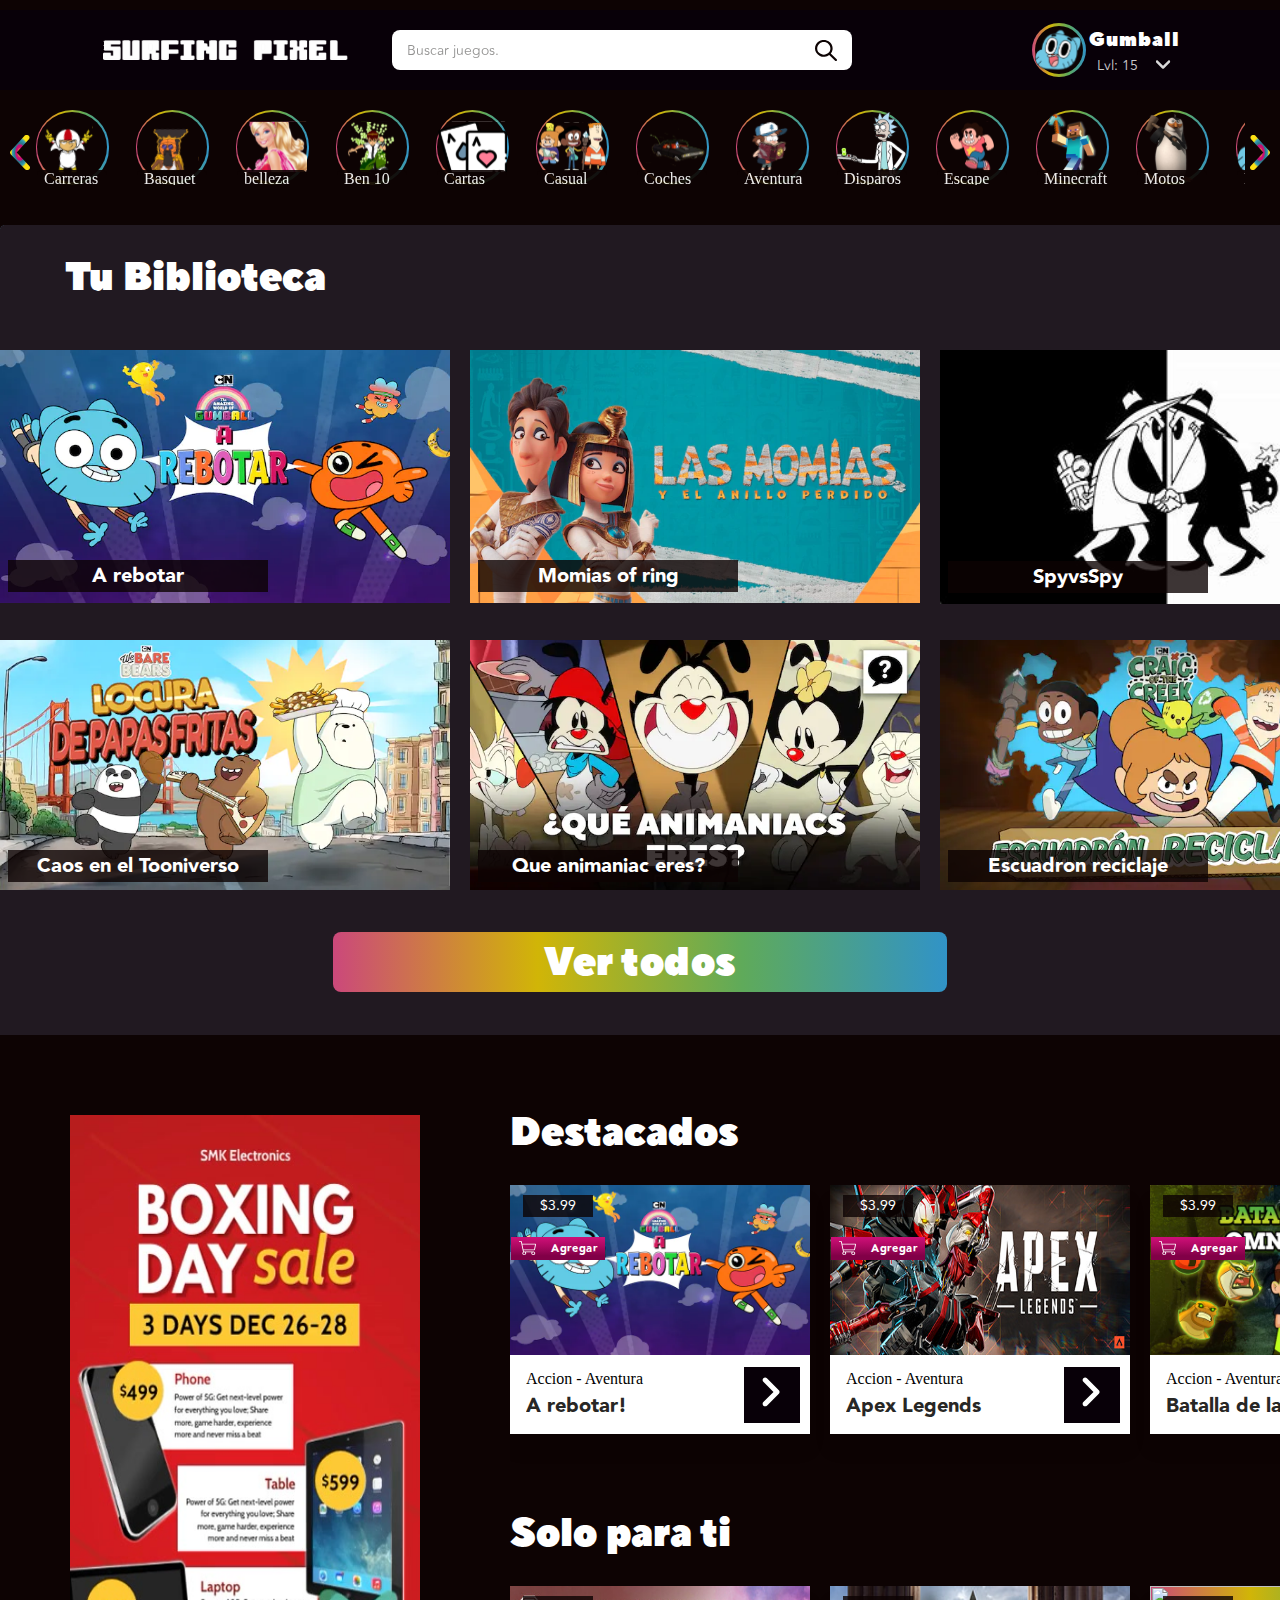
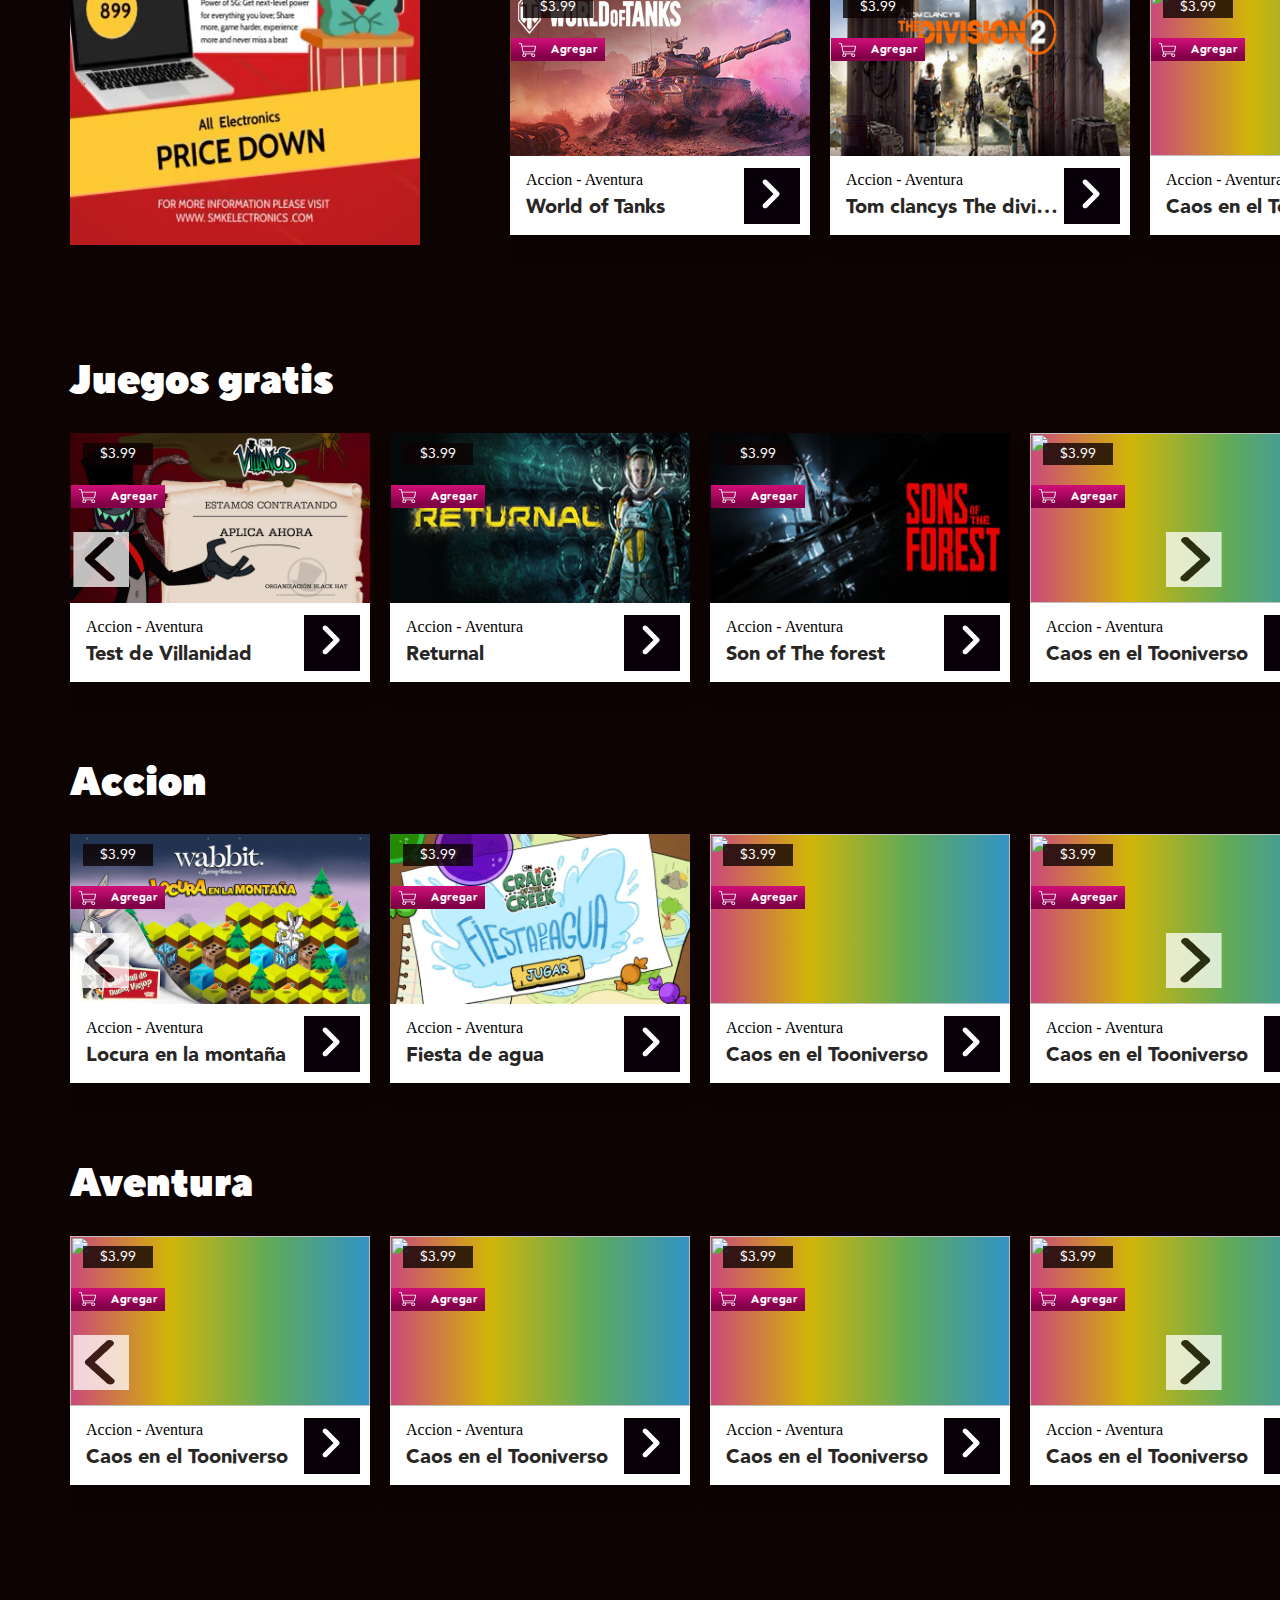
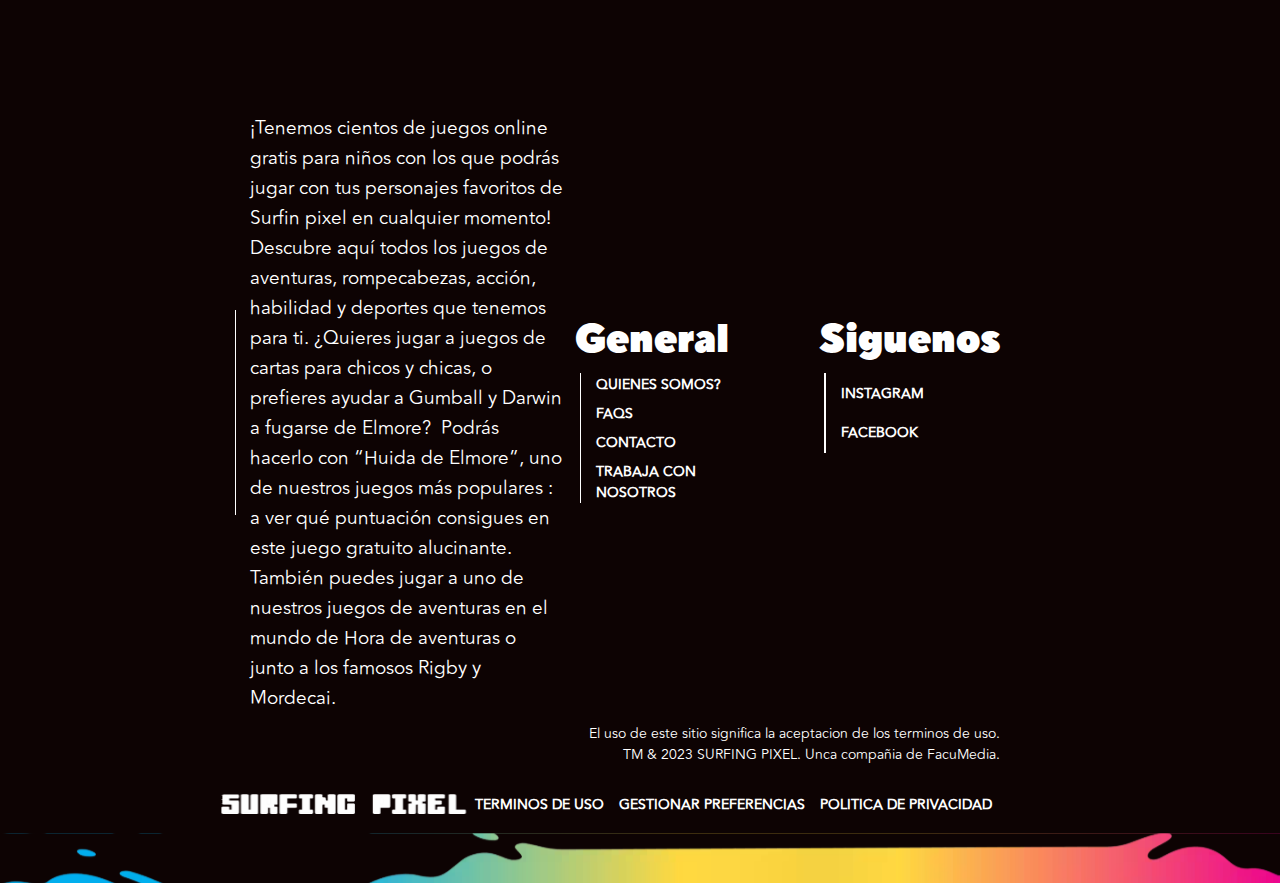
==== commit bbe4caba: "Se arregla problema de pantalla de carga" ====
--- a/home.html
+++ b/home.html
@@ -10,21 +10,6 @@
 </head>
 
 <body>
-
-    <div id="overlayCarga">
-        <div>
-            <div class="loader">
-                <span></span>
-                <span></span>
-                <span></span>
-                <span></span>
-            </div>
-
-            <div class="loader-container">
-                <span class="loaderNum h2" id="loaderNum">0%</span>
-            </div>
-        </div>
-    </div>
 
     <nav>
         <div id="logo" onclick="register()"></div>
